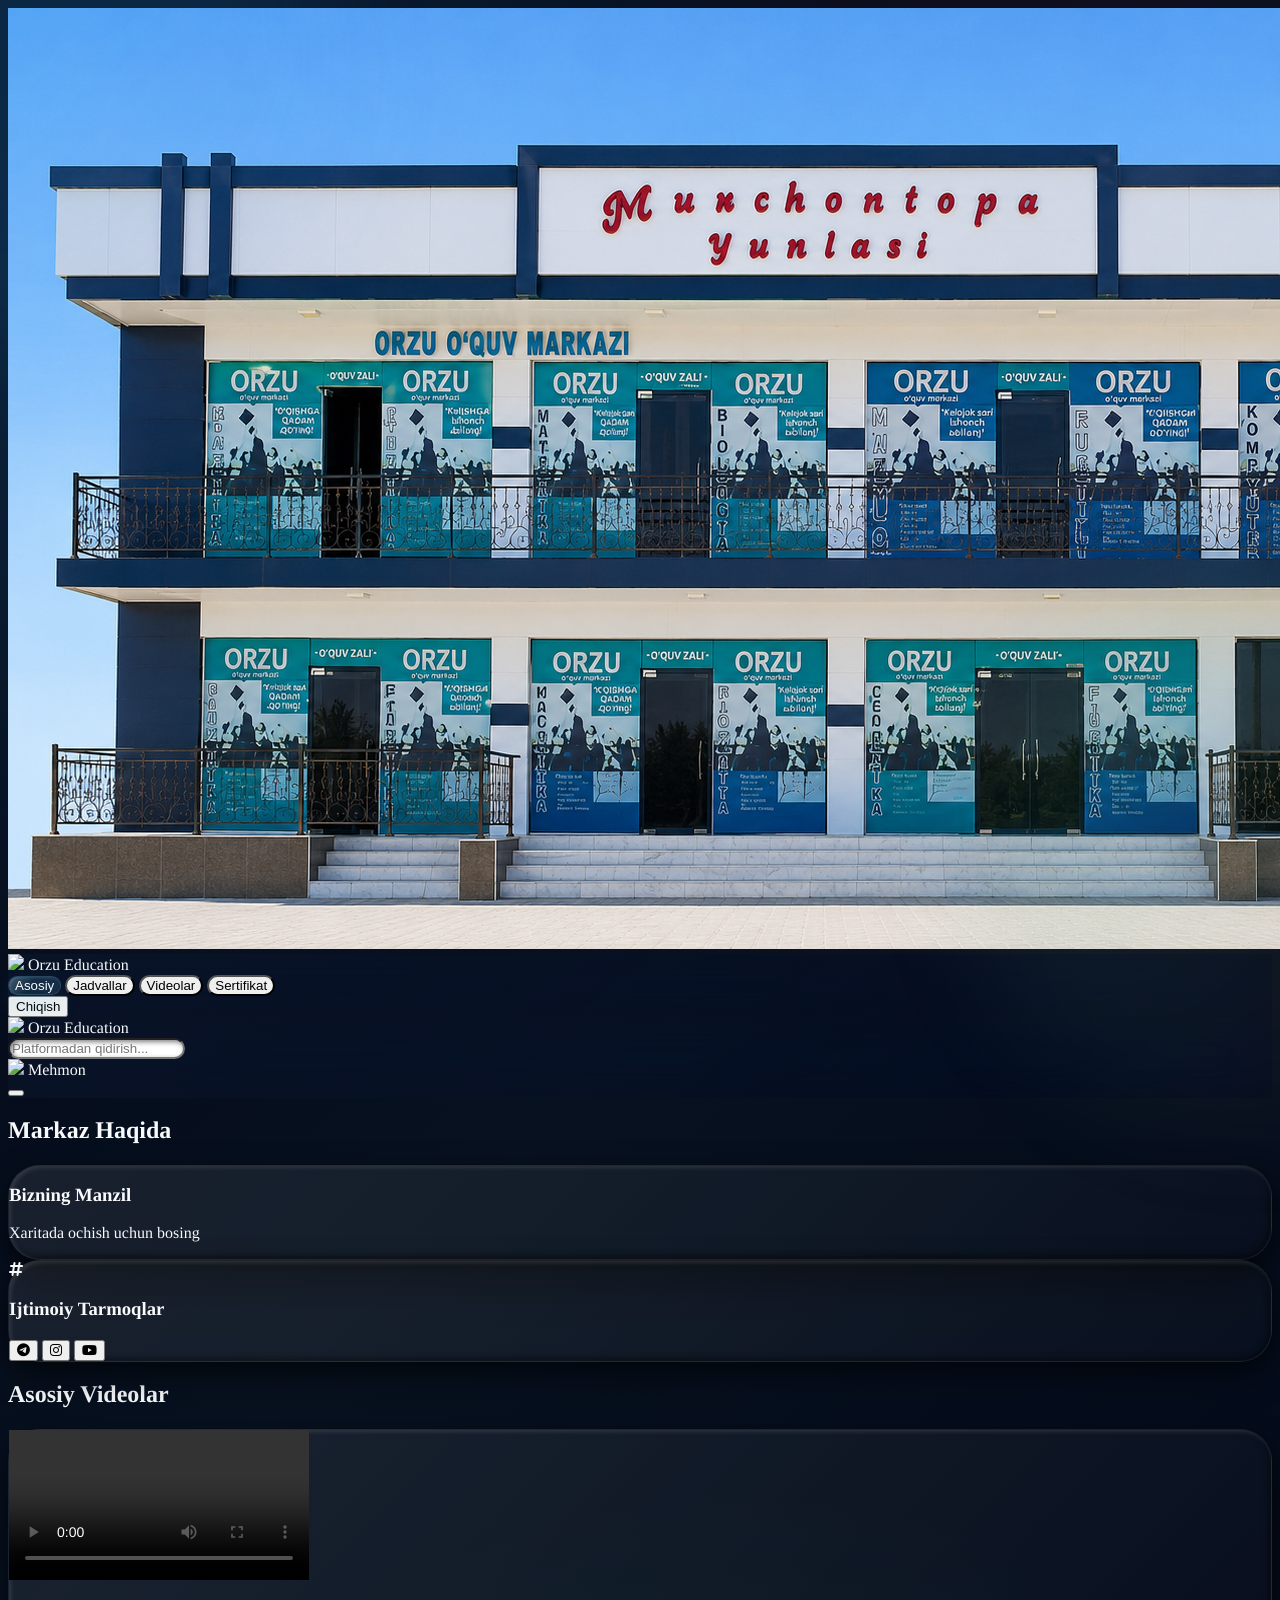
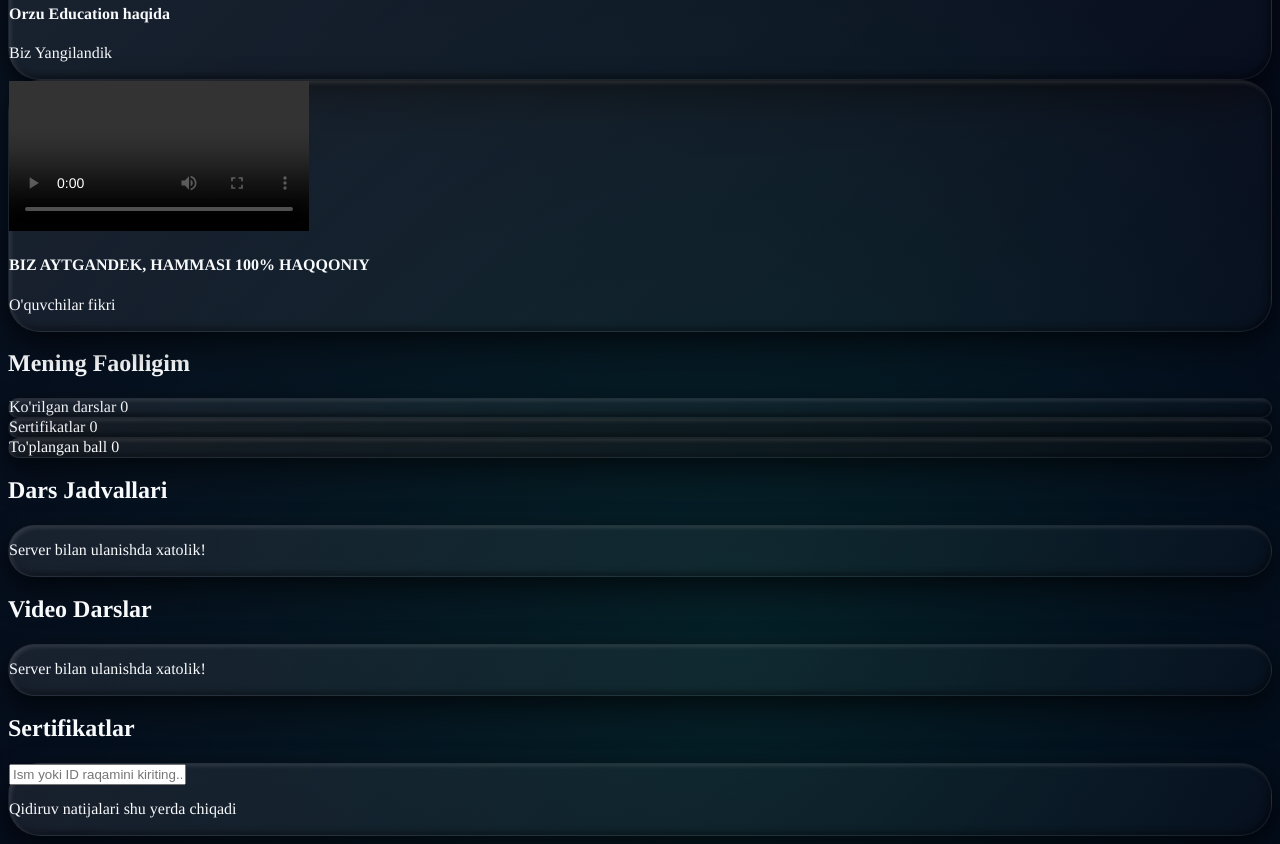
==== index.html @ 8275ee4f "Add files via upload" ====
<!DOCTYPE html>
<html lang="uz">
<head>
    <meta charset="UTF-8">
    <meta name="viewport" content="width=device-width, initial-scale=1.0, maximum-scale=1.0, user-scalable=no, viewport-fit=cover">
    <title>Orzu Education</title>
    
    <link rel="icon" href="./rasmlar/logo.png" type="image/png">
    <script src="https://cdn.tailwindcss.com"></script>
    <link rel="stylesheet" href="https://cdnjs.cloudflare.com/ajax/libs/animate.css/4.1.1/animate.min.css"/>
    
    <script src="https://unpkg.com/lucide@latest/dist/umd/lucide.min.js"></script>
    <link rel="stylesheet" href="https://cdnjs.cloudflare.com/ajax/libs/font-awesome/6.4.0/css/all.min.css">
    
    <script src="https://cdn.jsdelivr.net/npm/sweetalert2@11"></script>
    
    <link rel="stylesheet" href="style.css">

    <style>
        :root{
            --orzu-bg-1:#020617;
            --orzu-bg-2:#07111f;
            --orzu-glass:rgba(255,255,255,.075);
            --orzu-glass-strong:rgba(255,255,255,.12);
            --orzu-border:rgba(255,255,255,.16);
            --orzu-border-soft:rgba(255,255,255,.09);
            --orzu-cyan:rgba(56,189,248,.35);
            --orzu-emerald:rgba(16,185,129,.24);
            --orzu-rose:rgba(244,63,94,.22);
        }

        *{
            box-sizing:border-box;
            -webkit-tap-highlight-color:transparent;
        }

        html,body{
            min-height:100%;
            background:
                radial-gradient(circle at 14% 12%, rgba(56,189,248,.18), transparent 30%),
                radial-gradient(circle at 84% 18%, rgba(244,63,94,.13), transparent 28%),
                radial-gradient(circle at 58% 92%, rgba(16,185,129,.13), transparent 32%),
                linear-gradient(135deg,var(--orzu-bg-1),var(--orzu-bg-2) 45%,#020617);
            overscroll-behavior:none;
            text-rendering:geometricPrecision;
        }

        body::before,
        body::after{
            content:"";
            position:fixed;
            width:42vmax;
            height:42vmax;
            border-radius:999px;
            pointer-events:none;
            z-index:0;
            filter:blur(58px);
            opacity:.22;
            transform:translate3d(0,0,0);
            will-change:transform;
            animation:orzuLiquidFloat 18s ease-in-out infinite alternate;
        }

        body::before{
            left:-15vmax;
            top:-14vmax;
            background:linear-gradient(135deg,rgba(14,165,233,.72),rgba(99,102,241,.25));
        }

        body::after{
            right:-18vmax;
            bottom:-18vmax;
            background:linear-gradient(135deg,rgba(16,185,129,.55),rgba(244,63,94,.24));
            animation-duration:22s;
            animation-delay:-5s;
        }

        @keyframes orzuLiquidFloat{
            0%{transform:translate3d(0,0,0) scale(1) rotate(0deg);}
            50%{transform:translate3d(5vmax,2vmax,0) scale(1.08) rotate(18deg);}
            100%{transform:translate3d(2vmax,6vmax,0) scale(.96) rotate(-12deg);}
        }

        .glass-header-sidebar {
            position:relative;
            isolation:isolate;
            background: linear-gradient(145deg, rgba(15,23,42,0.6), rgba(2,6,23,0.4));
            backdrop-filter: blur(24px) saturate(155%);
            -webkit-backdrop-filter: blur(24px) saturate(155%);
        }

        /* 3D va Yumshoq qirralar uchun maxsus klass */
        .glass-card {
            position:relative;
            isolation:isolate;
            border-radius: 2rem; /* Juda yumshoq burchaklar */
            background: linear-gradient(135deg, rgba(255, 255, 255, 0.08) 0%, rgba(255, 255, 255, 0.02) 100%);
            border: 1px solid rgba(255, 255, 255, 0.06);
            backdrop-filter: blur(24px) saturate(160%);
            -webkit-backdrop-filter: blur(24px) saturate(160%);
            
            /* NEUMORPHISM: Ichki va tashqi yumshoq 3D soyalar */
            box-shadow: 
                inset 2px 2px 4px rgba(255, 255, 255, 0.12), /* Tepadagi ichki nur */
                inset -3px -3px 6px rgba(0, 0, 0, 0.4),      /* Pastki ichki chuqurlik */
                0 15px 35px rgba(0, 0, 0, 0.45),             /* Katta tashqi soya */
                0 5px 15px rgba(0, 0, 0, 0.3);               /* Kichik qattiq soya */
                
            transition: all 0.3s cubic-bezier(0.25, 0.8, 0.25, 1);
            transform: translateZ(0);
        }

        .glass-card:hover {
            /* Hoverda oldinga bo'rtib chiqish (3D rotatsiya bilan) */
            transform: translateY(-6px) perspective(1000px) rotateX(2deg) rotateY(-1deg) scale(1.01);
            border-color: rgba(255, 255, 255, 0.15);
            box-shadow: 
                inset 2px 2px 5px rgba(255, 255, 255, 0.2),
                inset -3px -3px 8px rgba(0, 0, 0, 0.5),
                0 25px 50px rgba(0, 0, 0, 0.55),
                0 10px 25px rgba(56, 189, 248, 0.15);
        }

        .menu-item {
            position:relative;
            overflow:hidden;
            outline:none;
            border-radius: 1.25rem; /* Yumshoq menyu tugmalari */
            transform:translateZ(0);
            transition: all 0.3s ease;
        }

        .menu-item::before {
            content:"";
            position:absolute;
            inset:0;
            border-radius:inherit;
            background:linear-gradient(120deg,rgba(255,255,255,.18),transparent 45%,rgba(56,189,248,.12));
            opacity:0;
            transition:opacity .25s ease;
            pointer-events:none;
        }

        .menu-item:hover::before,
        .menu-item.active::before {
            opacity:1;
        }

        .menu-item.active {
            color:#fff !important;
            background: linear-gradient(135deg, rgba(56, 189, 248, 0.2), rgba(255, 255, 255, 0.05)) !important;
            border: 1px solid rgba(125, 211, 252, 0.2);
            /* Menyudagi faol tugma uchun ham 3D bosilgan effekt */
            box-shadow: 
                inset 1px 1px 3px rgba(255, 255, 255, 0.15),
                inset -1px -1px 4px rgba(0, 0, 0, 0.2),
                0 10px 25px rgba(56, 189, 248, 0.15);
        }

        .minimal-scroll{
            scrollbar-width:thin;
            scrollbar-color:rgba(255,255,255,.22) transparent;
        }

        .minimal-scroll::-webkit-scrollbar{
            width:6px;
            height:6px;
        }

        .minimal-scroll::-webkit-scrollbar-thumb{
            background:rgba(255,255,255,.22);
            border-radius:999px;
        }

        .minimal-scroll::-webkit-scrollbar-track{
            background:transparent;
        }

        .tab-content{
            animation-duration:.45s;
            animation-fill-mode:both;
            backface-visibility:hidden;
            transform:translateZ(0);
        }

        video{
            background:#000;
        }

        input#global-search{
            border-radius: 2rem;
            box-shadow: 
                inset 2px 2px 5px rgba(0,0,0,0.5),
                inset -1px -1px 3px rgba(255,255,255,0.05);
        }

        input#global-search:focus{
            box-shadow:
                inset 2px 2px 6px rgba(0,0,0,0.6),
                inset -1px -1px 4px rgba(255,255,255,0.1),
                0 0 0 3px rgba(56,189,248,.15);
        }

        @supports not ((backdrop-filter:blur(1px)) or (-webkit-backdrop-filter:blur(1px))){
            .glass-header-sidebar,
            .glass-card{
                background:rgba(15,23,42,.92);
            }
        }

        @media (max-width:767px){
            .glass-card:hover{
                transform:translateY(-2px);
            }

            body::before,
            body::after{
                filter:blur(46px);
                opacity:.18;
            }
        }

        @media (prefers-reduced-motion:reduce){
            *,
            *::before,
            *::after{
                animation-duration:.01ms !important;
                animation-iteration-count:1 !important;
                scroll-behavior:auto !important;
                transition-duration:.01ms !important;
            }
        }
    </style>

    <script>
        (function(){
            'use strict';

            function safeSetStorage(key, value){
                try{
                    localStorage.setItem(key, value);
                }catch(error){
                    console.warn('[OrzuSafe] localStorage ishlamadi:', error);
                }
            }

            safeSetStorage('UBQ_PlayerId', 'guest_123');
            safeSetStorage('UBQ_PlayerName', 'Mehmon O\'quvchi');

            window.myId = window.myId || 'guest_123';
            window.playerName = window.playerName || 'Mehmon O\'quvchi';

            const fallbackApp = {
                openTab(tabId, trigger){
                    const target = document.getElementById(tabId);
                    if(!target) return false;

                    document.querySelectorAll('.tab-content').forEach(tab => {
                        tab.classList.add('hidden');
                        tab.classList.remove('animate__fadeIn');
                    });

                    target.classList.remove('hidden');
                    void target.offsetWidth;
                    target.classList.add('animate__fadeIn');

                    document.querySelectorAll('.menu-item').forEach(item => {
                        item.classList.remove('active','bg-white/10','text-white');
                        item.classList.add('text-zinc-400');
                    });

                    if(trigger){
                        trigger.classList.add('active','bg-white/10','text-white');
                        trigger.classList.remove('text-zinc-400');
                    }

                    createLucideIcons();
                    return true;
                },

                logout(){
                    const message = 'Mehmon rejimida ishlayapsiz.';
                    if(window.Swal && typeof Swal.fire === 'function'){
                        Swal.fire({
                            title:'Chiqish',
                            text:message,
                            icon:'info',
                            confirmButtonText:'Tushunarli',
                            background:'rgba(15,23,42,.96)',
                            color:'#fff',
                            confirmButtonColor:'#0ea5e9',
                            customClass: {
                                popup: 'border border-white/10 rounded-[2rem] backdrop-blur-xl'
                            }
                        });
                    }else{
                        alert(message);
                    }
                },

                openMap(){
                    const url = 'https://www.google.com/maps/search/?api=1&query=Orzu%20Education';
                    safeOpen(url);
                },

                openSocial(type){
                    const links = {
                        telegram:'https://t.me/',
                        instagram:'https://www.instagram.com/',
                        youtube:'https://www.youtube.com/'
                    };
                    safeOpen(links[type] || 'https://www.google.com/search?q=Orzu+Education');
                }
            };

            function safeOpen(url){
                try{
                    window.open(url, '_blank', 'noopener,noreferrer');
                }catch(error){
                    console.warn('[OrzuSafe] Havola ochilmadi:', error);
                    window.location.href = url;
                }
            }

            function wrapMethod(currentApp, methodName){
                const original = currentApp && typeof currentApp[methodName] === 'function'
                    ? currentApp[methodName].bind(currentApp)
                    : null;

                currentApp[methodName] = function(){
                    try{
                        if(original){
                            const result = original.apply(null, arguments);
                            if(result !== false && result !== undefined) return result;
                        }
                    }catch(error){
                        console.warn('[OrzuSafe] app.' + methodName + ' xato berdi, fallback ishladi:', error);
                    }
                    return fallbackApp[methodName].apply(fallbackApp, arguments);
                };
            }

            function patchApp(){
                const currentApp = (window.app && typeof window.app === 'object') ? window.app : {};
                ['openTab','logout','openMap','openSocial'].forEach(name => wrapMethod(currentApp, name));
                window.app = currentApp;
                return currentApp;
            }

            function createLucideIcons(){
                try{
                    if(window.lucide && typeof window.lucide.createIcons === 'function'){
                        window.lucide.createIcons();
                    }
                }catch(error){
                    console.warn('[OrzuSafe] Lucide iconlar chizilmadi:', error);
                }
            }

            function wireLiquidCards(){
                document.querySelectorAll('.glass-card').forEach(card => {
                    if(card.dataset.liquidReady === '1') return;
                    card.dataset.liquidReady = '1';
                    card.addEventListener('pointermove', event => {
                        const rect = card.getBoundingClientRect();
                        const x = ((event.clientX - rect.left) / Math.max(rect.width, 1)) * 100;
                        const y = ((event.clientY - rect.top) / Math.max(rect.height, 1)) * 100;
                        card.style.setProperty('--mx', x.toFixed(2) + '%');
                        card.style.setProperty('--my', y.toFixed(2) + '%');
                    }, {passive:true});
                });
            }

            function wireSearch(){
                const input = document.getElementById('global-search');
                if(!input || input.dataset.searchReady === '1') return;
                input.dataset.searchReady = '1';

                input.addEventListener('input', () => {
                    const value = input.value.trim().toLowerCase();
                    document.querySelectorAll('.glass-card').forEach(card => {
                        if(!value){
                            card.style.opacity = '';
                            card.style.transform = '';
                            return;
                        }
                        const found = card.textContent.toLowerCase().includes(value);
                        card.style.opacity = found ? '1' : '.35';
                    });
                }, {passive:true});
            }

            function boot(){
                patchApp();
                createLucideIcons();
                wireLiquidCards();
                wireSearch();
            }

            window.OrzuSafe = {
                patchApp,
                createLucideIcons,
                wireLiquidCards,
                wireSearch,
                boot
            };

            patchApp();

            if(document.readyState === 'loading'){
                document.addEventListener('DOMContentLoaded', boot, {once:true});
            }else{
                boot();
            }

            window.addEventListener('load', boot, {once:false});
        })();
    </script>

</head>

<body class="text-slate-50 w-full h-screen overflow-hidden flex relative">

    <div class="fixed inset-0 z-[-1] bg-slate-950">
        <img src="./rasmlar/fon.png" class="w-full h-full object-cover opacity-30 object-center">
    </div>
    
    <div class="w-full h-screen flex flex-col md:flex-row z-10 overflow-hidden">

        <div class="w-full md:w-64 h-auto md:h-screen self-stretch shrink-0 flex flex-row md:flex-col justify-around md:justify-between glass-header-sidebar border-t md:border-t-0 md:border-r border-white/10 order-last md:order-first z-50 pt-2 pb-[calc(env(safe-area-inset-bottom)+12px)] md:pb-0 md:pt-0 shadow-[0_-10px_30px_rgba(0,0,0,0.5)] md:shadow-none">
            
            <div class="hidden md:flex h-20 items-center justify-center gap-3 border-b border-white/10 px-4 shrink-0">
                <img src="./rasmlar/logo.png" class="h-10 w-10 rounded-full object-cover bg-white shadow-[0_0_15px_rgba(56,189,248,0.2)]">
                <span class="font-black tracking-widest uppercase text-sm drop-shadow-md">Orzu Education</span>
            </div>
            
            <div class="flex-1 flex flex-row md:flex-col w-full px-2 md:px-4 py-1 md:py-6 gap-1 md:gap-2 overflow-x-auto md:overflow-y-auto minimal-scroll items-center md:items-stretch justify-around md:justify-start">
                
                <button onclick="app.openTab('tab-dashboard', this)" class="menu-item active bg-white/10 flex flex-col md:flex-row items-center justify-center md:justify-start p-2 md:p-3.5 rounded-xl font-bold uppercase tracking-widest transition-all w-auto md:w-full text-white">
                    <i data-lucide="layout-dashboard" class="w-5 h-5 md:w-4 md:h-4 mb-1 md:mb-0 md:mr-3 opacity-80"></i> 
                    <span class="text-[9px] md:text-xs">Asosiy</span>
                </button>
                
                <button onclick="app.openTab('tab-schedules', this)" class="menu-item flex flex-col md:flex-row items-center justify-center md:justify-start p-2 md:p-3.5 rounded-xl font-bold uppercase tracking-widest hover:bg-white/5 transition-all w-auto md:w-full text-zinc-400 hover:text-white">
                    <i data-lucide="calendar-days" class="w-5 h-5 md:w-4 md:h-4 mb-1 md:mb-0 md:mr-3 opacity-80"></i> 
                    <span class="text-[9px] md:text-xs">Jadvallar</span>
                </button>
                
                <button onclick="app.openTab('tab-videolessons', this)" class="menu-item flex flex-col md:flex-row items-center justify-center md:justify-start p-2 md:p-3.5 rounded-xl font-bold uppercase tracking-widest hover:bg-white/5 transition-all w-auto md:w-full text-zinc-400 hover:text-white">
                    <i data-lucide="play-circle" class="w-5 h-5 md:w-4 md:h-4 mb-1 md:mb-0 md:mr-3 opacity-80"></i> 
                    <span class="text-[9px] md:text-xs">Videolar</span>
                </button>
                
                <button onclick="app.openTab('tab-certificates', this)" class="menu-item flex flex-col md:flex-row items-center justify-center md:justify-start p-2 md:p-3.5 rounded-xl font-bold uppercase tracking-widest hover:bg-white/5 transition-all w-auto md:w-full text-zinc-400 hover:text-white">
                    <i data-lucide="award" class="w-5 h-5 md:w-4 md:h-4 mb-1 md:mb-0 md:mr-3 opacity-80"></i> 
                    <span class="text-[9px] md:text-xs">Sertifikat</span>
                </button>

            </div>

            <div class="px-4 pb-6 pt-4 hidden md:block shrink-0 border-t border-white/10">
                <button onclick="app.logout()" class="flex items-center gap-3 w-full p-3.5 rounded-xl font-black text-xs uppercase tracking-widest text-red-400 hover:bg-red-500/10 transition-colors border border-red-500/20">
                    <i data-lucide="log-out" class="w-4 h-4"></i> <span>Chiqish</span>
                </button>
            </div>
        </div>
        
        <div class="flex-1 flex flex-col min-h-0 overflow-hidden relative order-first md:order-last">
            
            <div class="h-14 md:h-20 shrink-0 flex items-center px-4 md:px-6 z-10 glass-header-sidebar border-b border-white/10 w-full justify-between">
                
                <div class="md:hidden flex items-center gap-2">
                    <img src="./rasmlar/logo.png" class="h-8 w-8 rounded-full bg-white object-cover">
                    <span class="font-black tracking-widest uppercase text-[10px]">Orzu Education</span>
                </div>

                <div class="flex-1 px-6 hidden md:flex items-center max-w-md ml-auto mr-4">
                    <div class="relative w-full">
                        <i data-lucide="search" class="absolute left-4 top-1/2 -translate-y-1/2 w-4 h-4 opacity-50"></i>
                        <input type="text" id="global-search" placeholder="Platformadan qidirish..." class="bg-black/40 border border-white/10 w-full py-2.5 pl-12 pr-4 text-sm outline-none transition-all text-white">
                    </div>
                </div>

                <div class="flex items-center gap-3">
                    <div class="flex items-center gap-2 px-3 py-1.5 md:px-4 md:py-2 rounded-full border border-white/10 bg-black/20">
                        <img src="./rasmlar/logo.png" class="h-6 w-6 md:h-7 md:w-7 rounded-full object-cover bg-white">
                        <span class="text-[10px] md:text-xs font-bold uppercase tracking-widest text-white">Mehmon</span>
                    </div>
                    <button onclick="app.logout()" class="md:hidden w-8 h-8 rounded-full bg-red-500/20 text-red-400 flex items-center justify-center border border-red-500/30">
                        <i data-lucide="log-out" class="w-3.5 h-3.5"></i>
                    </button>
                </div>
            </div>
            
            <div class="flex-1 overflow-y-auto minimal-scroll p-4 md:p-8 lg:px-12">
                
                <div id="tab-dashboard" class="tab-content animate__animated animate__fadeIn pb-10">
                    
                    <h2 class="text-lg md:text-xl font-black uppercase tracking-widest mb-4 md:mb-6 pb-3 border-b border-white/10 flex items-center gap-2 text-sky-400">
                        <i data-lucide="building-2" class="w-5 h-5 md:w-6 md:h-6"></i> Markaz Haqida
                    </h2>
                    
                    <div class="grid grid-cols-1 md:grid-cols-2 gap-4 md:gap-6 mb-8 md:mb-10">
                        <div onclick="app.openMap()" class="glass-card p-5 md:p-6 flex items-center gap-4 cursor-pointer group">
                            <div class="w-12 h-12 md:w-14 md:h-14 rounded-full bg-emerald-500/20 text-emerald-400 flex items-center justify-center shrink-0 border border-emerald-500/30 group-hover:scale-110 transition-transform group-hover:bg-emerald-500 group-hover:text-white shadow-[0_0_15px_rgba(16,185,129,0.2)]">
                                <i data-lucide="map-pin" class="w-5 h-5 md:w-6 md:h-6"></i>
                            </div>
                            <div>
                                <h3 class="font-black text-white uppercase tracking-widest text-xs md:text-sm mb-1 group-hover:text-emerald-300 transition-colors">Bizning Manzil</h3>
                                <p class="text-[9px] md:text-[10px] text-zinc-400 font-bold uppercase tracking-widest leading-relaxed">Xaritada ochish uchun bosing</p>
                            </div>
                        </div>

                        <div class="glass-card p-5 md:p-6 flex items-center gap-4">
                            <div class="w-12 h-12 md:w-14 md:h-14 rounded-full bg-sky-500/20 text-sky-400 flex items-center justify-center shrink-0 border border-sky-500/30 shadow-[0_0_15px_rgba(56,189,248,0.2)]">
                                <i class="fa-solid fa-hashtag text-xl md:text-2xl"></i>
                            </div>
                            <div class="flex-1">
                                <h3 class="font-black text-white uppercase tracking-widest text-xs md:text-sm mb-2.5">Ijtimoiy Tarmoqlar</h3>
                                <div class="flex gap-2.5">
                                    <button onclick="app.openSocial('telegram')" class="w-9 h-9 md:w-10 md:h-10 rounded-full bg-black/40 text-sky-400 hover:bg-sky-500 hover:text-white flex items-center justify-center transition-all border border-sky-500/30 text-lg">
                                        <i class="fa-brands fa-telegram-plane"></i>
                                    </button>
                                    <button onclick="app.openSocial('instagram')" class="w-9 h-9 md:w-10 md:h-10 rounded-full bg-black/40 text-pink-400 hover:bg-gradient-to-tr hover:from-yellow-400 hover:via-pink-500 hover:to-purple-500 hover:border-transparent hover:text-white flex items-center justify-center transition-all border border-pink-500/30 text-lg">
                                        <i class="fa-brands fa-instagram"></i>
                                    </button>
                                    <button onclick="app.openSocial('youtube')" class="w-9 h-9 md:w-10 md:h-10 rounded-full bg-black/40 text-red-500 hover:bg-red-500 hover:text-white flex items-center justify-center transition-all border border-red-500/30 text-lg">
                                        <i class="fa-brands fa-youtube"></i>
                                    </button>
                                </div>
                            </div>
                        </div>
                    </div>

                    <h2 class="text-lg md:text-xl font-black uppercase tracking-widest mb-4 md:mb-6 pb-3 border-b border-white/10 flex items-center gap-2 text-rose-400">
                        <i data-lucide="film" class="w-5 h-5 md:w-6 md:h-6"></i> Asosiy Videolar
                    </h2>
                    
                    <div class="grid grid-cols-1 md:grid-cols-2 gap-4 md:gap-6 mb-8 md:mb-12">
                        <div class="glass-card p-3 md:p-4 flex flex-col gap-3 group">
                            <div class="relative w-full aspect-video rounded-[1.5rem] overflow-hidden bg-black/80 border border-white/10 shadow-inner">
                                <video src="./1.mp4" controls playsinline class="w-full h-full object-cover"></video>
                            </div>
                            <div class="px-2 pb-1">
                                <h4 class="font-black text-white text-xs md:text-sm uppercase tracking-widest line-clamp-1">Orzu Education haqida</h4>
                                <p class="text-[8px] md:text-[9px] text-zinc-500 font-bold uppercase tracking-widest mt-1 border border-zinc-700/50 inline-block px-2 py-0.5 rounded-full">Biz Yangilandik</p>
                            </div>
                        </div>

                        <div class="glass-card p-3 md:p-4 flex flex-col gap-3 group">
                            <div class="relative w-full aspect-video rounded-[1.5rem] overflow-hidden bg-black/80 border border-white/10 shadow-inner">
                                <video src="./2.mp4" controls playsinline class="w-full h-full object-cover"></video>
                            </div>
                            <div class="px-2 pb-1">
                                <h4 class="font-black text-white text-xs md:text-sm uppercase tracking-widest line-clamp-1">BIZ AYTGANDEK, HAMMASI 100% HAQQONIY</h4>
                                <p class="text-[8px] md:text-[9px] text-zinc-500 font-bold uppercase tracking-widest mt-1 border border-zinc-700/50 inline-block px-2 py-0.5 rounded-full">O'quvchilar fikri</p>
                            </div>
                        </div>
                    </div>

                    <h2 class="text-lg md:text-xl font-black uppercase tracking-widest mb-4 md:mb-6 pb-3 border-b border-white/10 flex items-center gap-2 text-emerald-400">
                        <i data-lucide="bar-chart-2" class="w-5 h-5 md:w-6 md:h-6"></i> Mening Faolligim
                    </h2>
                    
                    <div class="grid grid-cols-2 md:grid-cols-3 gap-3 md:gap-6">
                        <div class="glass-card p-4 md:p-6 flex flex-col gap-2 relative overflow-hidden">
                            <i data-lucide="play-circle" class="absolute -right-2 -bottom-2 w-16 h-16 opacity-5"></i>
                            <span class="text-[8px] md:text-[10px] font-bold uppercase tracking-widest opacity-70">Ko'rilgan darslar</span>
                            <span class="text-2xl md:text-4xl font-black text-white">0</span>
                        </div>
                        <div class="glass-card p-4 md:p-6 flex flex-col gap-2 relative overflow-hidden">
                            <i data-lucide="award" class="absolute -right-2 -bottom-2 w-16 h-16 opacity-5"></i>
                            <span class="text-[8px] md:text-[10px] font-bold uppercase tracking-widest opacity-70">Sertifikatlar</span>
                            <span class="text-2xl md:text-4xl font-black text-white">0</span>
                        </div>
                        <div class="glass-card p-4 md:p-6 flex flex-col gap-2 relative overflow-hidden col-span-2 md:col-span-1">
                            <i data-lucide="gamepad-2" class="absolute -right-2 -bottom-2 w-16 h-16 opacity-5"></i>
                            <span class="text-[8px] md:text-[10px] font-bold uppercase tracking-widest opacity-70">To'plangan ball</span>
                            <span class="text-2xl md:text-4xl font-black text-white">0</span>
                        </div>
                    </div>

                </div>
                
                <div id="tab-schedules" class="tab-content hidden animate__animated animate__fadeIn h-full">
                    <h2 class="text-lg md:text-xl font-black mb-4 md:mb-6 uppercase tracking-widest border-b border-white/10 pb-3 flex items-center gap-2 text-white">
                        <i data-lucide="calendar-days" class="w-5 h-5 md:w-6 md:h-6 text-zinc-400"></i> Dars Jadvallari
                    </h2>
                    
                    <div class="glass-card p-4 md:p-8 flex flex-col h-[65vh] justify-center items-center">
                        <i data-lucide="calendar-clock" class="w-12 h-12 md:w-16 md:h-16 mb-4 opacity-30"></i>
                        <p class="text-xs md:text-sm font-bold uppercase tracking-widest opacity-50 text-center">Jadvallar yuklanmoqda...</p>
                    </div>
                </div>
                
                <div id="tab-videolessons" class="tab-content hidden animate__animated animate__fadeIn h-full">
                    <h2 class="text-lg md:text-xl font-black mb-4 md:mb-6 uppercase tracking-widest border-b border-white/10 pb-3 flex items-center gap-2 text-white">
                        <i data-lucide="play-circle" class="w-5 h-5 md:w-6 md:h-6 text-zinc-400"></i> Video Darslar
                    </h2>
                    <div class="glass-card p-4 md:p-8 flex flex-col h-[65vh] justify-center items-center">
                        <i data-lucide="monitor-play" class="w-12 h-12 md:w-16 md:h-16 mb-4 opacity-30"></i>
                        <p class="text-xs md:text-sm font-bold uppercase tracking-widest opacity-50 text-center">Videolar yuklanmoqda...</p>
                    </div>
                </div>
                
                <div id="tab-certificates" class="tab-content hidden animate__animated animate__fadeIn h-full">
                    <h2 class="text-lg md:text-xl font-black mb-4 md:mb-6 uppercase tracking-widest border-b border-white/10 pb-3 flex items-center gap-2 text-white">
                        <i data-lucide="award" class="w-5 h-5 md:w-6 md:h-6 text-zinc-400"></i> Sertifikatlar
                    </h2>
                    <div class="glass-card p-4 md:p-8 flex flex-col h-[65vh] justify-center items-center">
                        <i data-lucide="file-badge" class="w-12 h-12 md:w-16 md:h-16 mb-4 opacity-30"></i>
                        <p class="text-xs md:text-sm font-bold uppercase tracking-widest opacity-50 text-center">Sertifikat moduli yuklanmoqda...</p>
                    </div>
                </div>
                
            </div>
        </div>
    </div>
    
    <script src="js/core/db-config.js"></script>
    <script src="js/core/app.js"></script>
    <script src="js/features/schedules.js"></script>
    <script src="js/features/videos.js"></script>
    <script src="js/features/certificates.js"></script>

    <script>
        (function(){
            function safeBoot(){
                try{
                    if(window.OrzuSafe){
                        window.OrzuSafe.patchApp();
                        window.OrzuSafe.createLucideIcons();
                        window.OrzuSafe.wireLiquidCards();
                        window.OrzuSafe.wireSearch();
                    }
                }catch(error){
                    console.warn('[OrzuSafe] Yakuniy ishga tushirishda xato:', error);
                }
            }

            safeBoot();
            window.addEventListener('load', safeBoot);
        })();
    </script>

</body>
</html>
---- style.css ----
/* 1. Asosiy karkas uchun (Menyu va Tepa qism). Burchaklari dumaloq bo'lmaydi, ekranga to'liq yopishadi */
.glass-header-sidebar {
    background: rgba(15, 23, 42, 0.7);
    backdrop-filter: blur(24px);
    -webkit-backdrop-filter: blur(24px);
}

/* 2. Ichki kartochkalar uchun (Video darslar, stat blocklar). Bular dumaloq qirrali va bir biriga xalaqit bermaydi */
.glass-card { 
    background: rgba(30, 41, 59, 0.4); 
    backdrop-filter: blur(16px); 
    -webkit-backdrop-filter: blur(16px); 
    border: 1px solid rgba(255, 255, 255, 0.1);
    box-shadow: 0 10px 30px rgba(0, 0, 0, 0.2); 
    border-radius: 1.5rem;
    transition: all 0.3s ease; 
}

/* Barcha matnlar bir xil, tinchlantiruvchi oq rangda bo'lishi qat'iy belgilandi */
body {
    color: #f8fafc;
}
/* ================= LOKAL VIDEOLAR UCHUN SOZLAMALAR ================= */
/* Videodagi tugmalar bosilganda chiqadigan oq ramkani (outline) yo'qotish */
video {
    outline: none !important;
}

video:focus, 
video:active {
    outline: none !important;
    box-shadow: none !important;
}

/* Chrome va Safari brauzerlarining ichki pleyer qismlari uchun */
video::-webkit-media-controls-panel,
video::-webkit-media-controls-play-button,
video::-webkit-media-controls-timeline,
video::-webkit-media-controls-current-time-display,
video::-webkit-media-controls-time-remaining-display,
video::-webkit-media-controls-time-remaining-display,
video::-webkit-media-controls-mute-button,
video::-webkit-media-controls-toggle-closed-captions-button,
video::-webkit-media-controls-volume-slider,
video::-webkit-media-controls-fullscreen-button {
    outline: none !important;
    box-shadow: none !important;
}
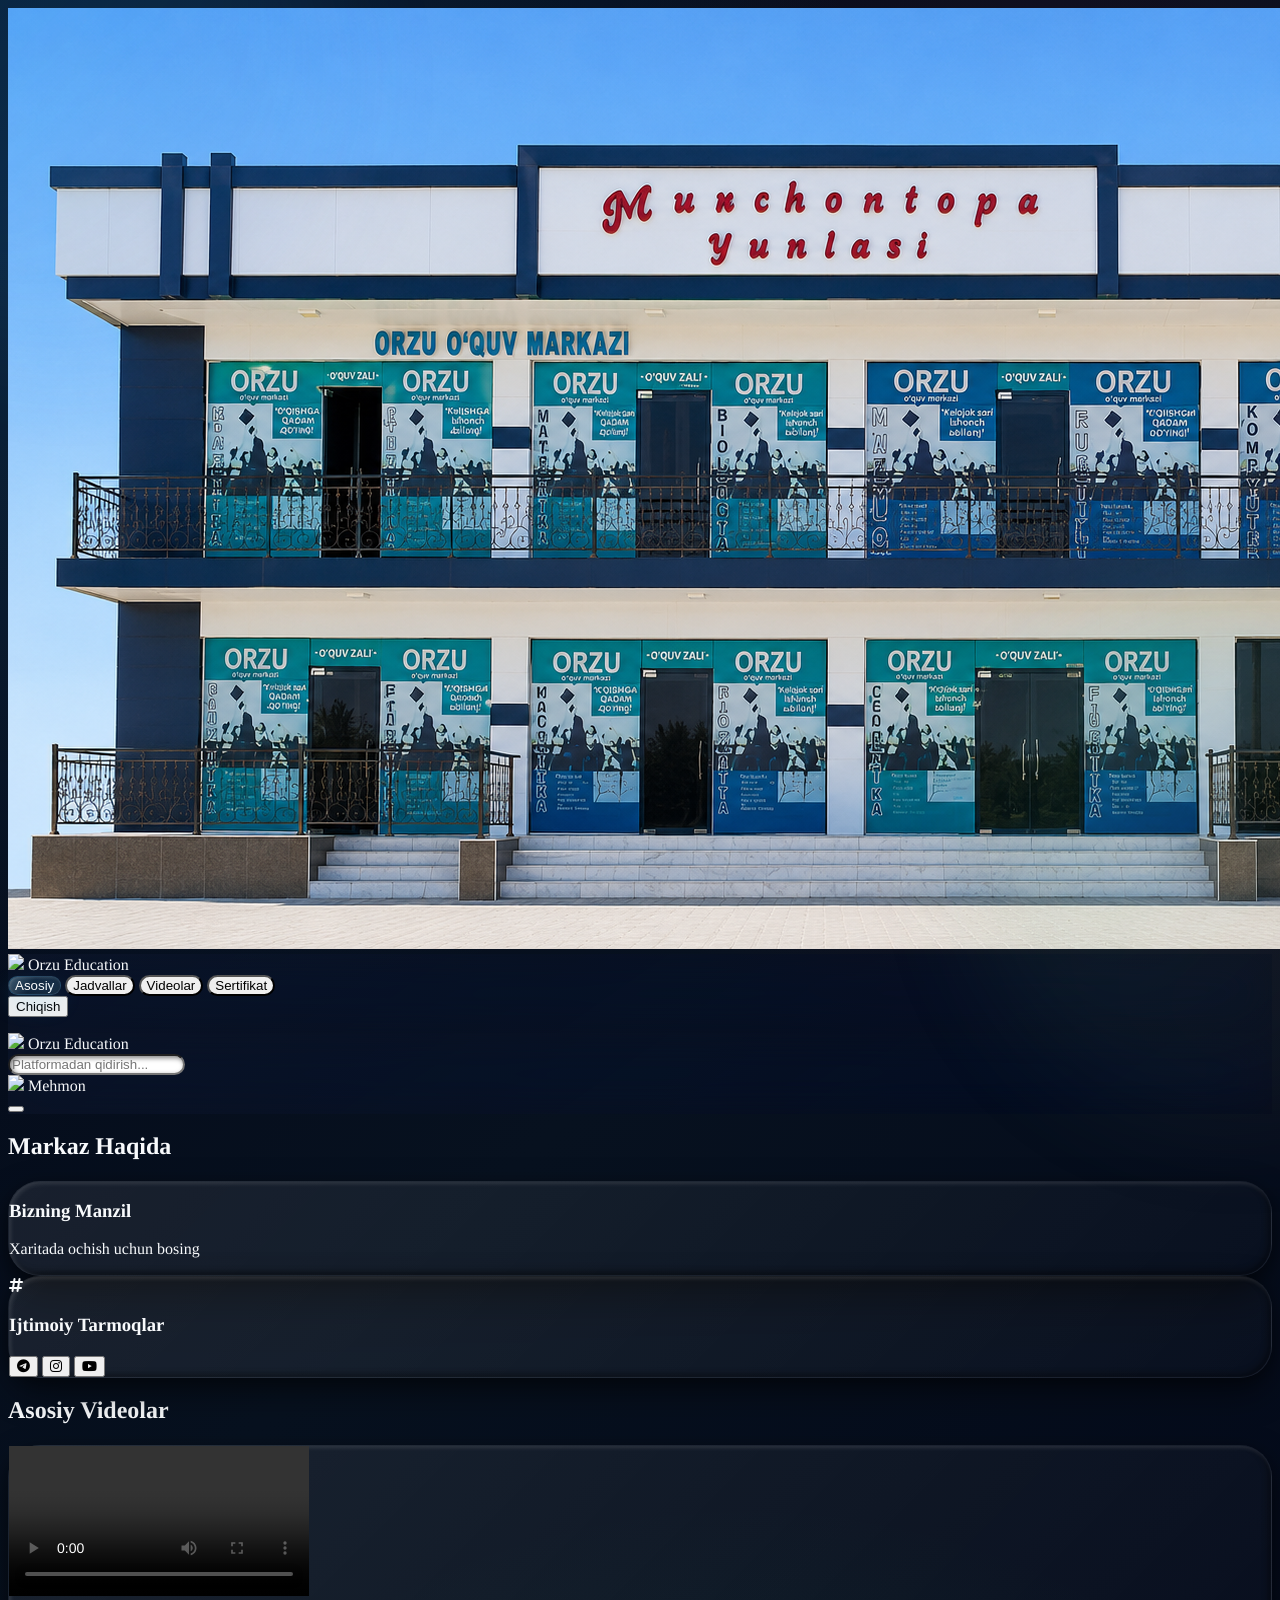
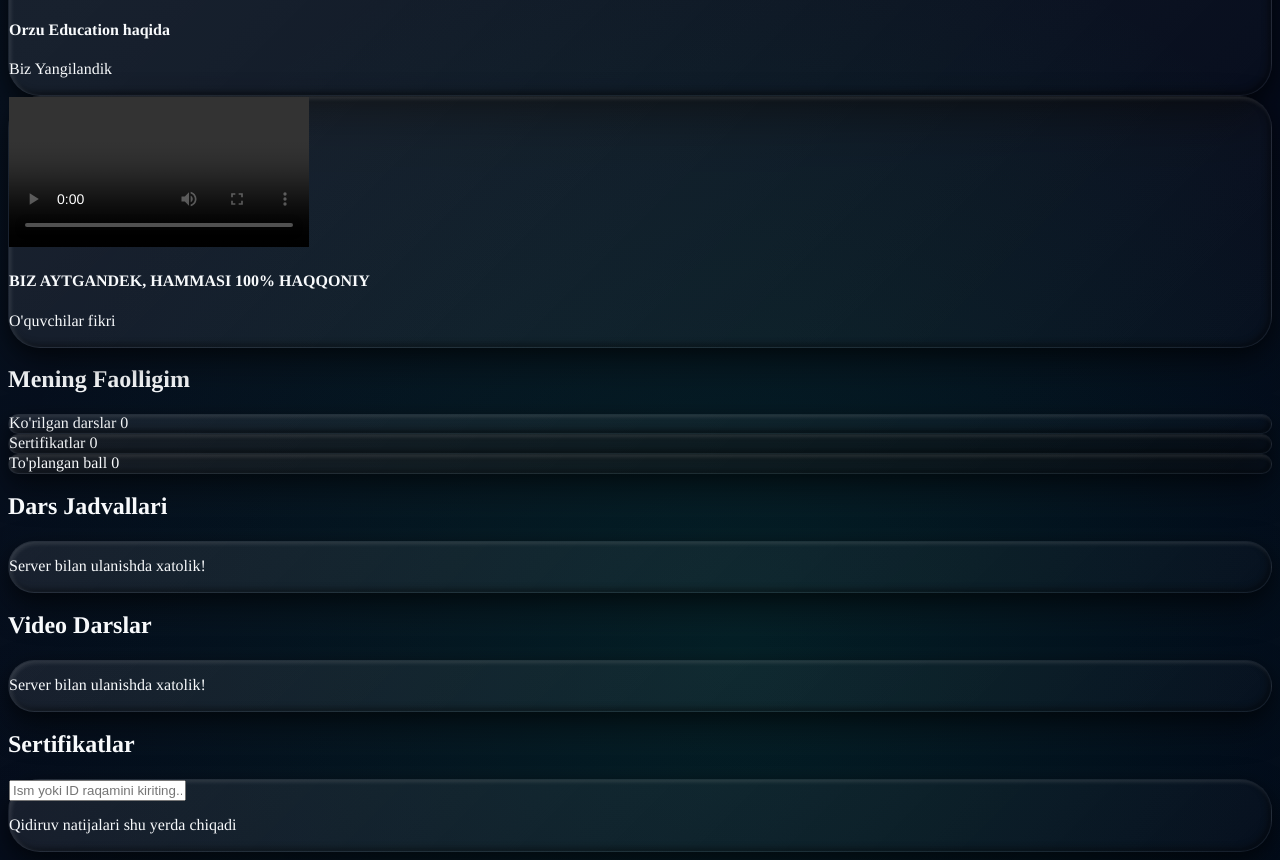
==== commit 3cc7f9c2: "index.html" ====
--- a/index.html
+++ b/index.html
@@ -89,29 +89,24 @@
             -webkit-backdrop-filter: blur(24px) saturate(155%);
         }
 
-        /* 3D va Yumshoq qirralar uchun maxsus klass */
         .glass-card {
             position:relative;
             isolation:isolate;
-            border-radius: 2rem; /* Juda yumshoq burchaklar */
+            border-radius: 2rem;
             background: linear-gradient(135deg, rgba(255, 255, 255, 0.08) 0%, rgba(255, 255, 255, 0.02) 100%);
             border: 1px solid rgba(255, 255, 255, 0.06);
             backdrop-filter: blur(24px) saturate(160%);
             -webkit-backdrop-filter: blur(24px) saturate(160%);
-            
-            /* NEUMORPHISM: Ichki va tashqi yumshoq 3D soyalar */
             box-shadow: 
-                inset 2px 2px 4px rgba(255, 255, 255, 0.12), /* Tepadagi ichki nur */
-                inset -3px -3px 6px rgba(0, 0, 0, 0.4),      /* Pastki ichki chuqurlik */
-                0 15px 35px rgba(0, 0, 0, 0.45),             /* Katta tashqi soya */
-                0 5px 15px rgba(0, 0, 0, 0.3);               /* Kichik qattiq soya */
-                
+                inset 2px 2px 4px rgba(255, 255, 255, 0.12),
+                inset -3px -3px 6px rgba(0, 0, 0, 0.4),
+                0 15px 35px rgba(0, 0, 0, 0.45),
+                0 5px 15px rgba(0, 0, 0, 0.3);
             transition: all 0.3s cubic-bezier(0.25, 0.8, 0.25, 1);
             transform: translateZ(0);
         }
 
         .glass-card:hover {
-            /* Hoverda oldinga bo'rtib chiqish (3D rotatsiya bilan) */
             transform: translateY(-6px) perspective(1000px) rotateX(2deg) rotateY(-1deg) scale(1.01);
             border-color: rgba(255, 255, 255, 0.15);
             box-shadow: 
@@ -125,7 +120,7 @@
             position:relative;
             overflow:hidden;
             outline:none;
-            border-radius: 1.25rem; /* Yumshoq menyu tugmalari */
+            border-radius: 1.25rem;
             transform:translateZ(0);
             transition: all 0.3s ease;
         }
@@ -150,7 +145,6 @@
             color:#fff !important;
             background: linear-gradient(135deg, rgba(56, 189, 248, 0.2), rgba(255, 255, 255, 0.05)) !important;
             border: 1px solid rgba(125, 211, 252, 0.2);
-            /* Menyudagi faol tugma uchun ham 3D bosilgan effekt */
             box-shadow: 
                 inset 1px 1px 3px rgba(255, 255, 255, 0.15),
                 inset -1px -1px 4px rgba(0, 0, 0, 0.2),
@@ -427,33 +421,33 @@
     
     <div class="w-full h-screen flex flex-col md:flex-row z-10 overflow-hidden">
 
-        <div class="w-full md:w-64 h-auto md:h-screen self-stretch shrink-0 flex flex-row md:flex-col justify-around md:justify-between glass-header-sidebar border-t md:border-t-0 md:border-r border-white/10 order-last md:order-first z-50 pt-2 pb-[calc(env(safe-area-inset-bottom)+12px)] md:pb-0 md:pt-0 shadow-[0_-10px_30px_rgba(0,0,0,0.5)] md:shadow-none">
+        <div class="w-full md:w-64 h-auto md:h-screen self-stretch shrink-0 flex flex-col justify-between glass-header-sidebar border-t md:border-t-0 md:border-r border-white/10 order-last md:order-first z-50 shadow-[0_-10px_30px_rgba(0,0,0,0.5)] md:shadow-none" style="padding-bottom: calc(env(safe-area-inset-bottom) + 16px);">
             
             <div class="hidden md:flex h-20 items-center justify-center gap-3 border-b border-white/10 px-4 shrink-0">
                 <img src="./rasmlar/logo.png" class="h-10 w-10 rounded-full object-cover bg-white shadow-[0_0_15px_rgba(56,189,248,0.2)]">
                 <span class="font-black tracking-widest uppercase text-sm drop-shadow-md">Orzu Education</span>
             </div>
             
-            <div class="flex-1 flex flex-row md:flex-col w-full px-2 md:px-4 py-1 md:py-6 gap-1 md:gap-2 overflow-x-auto md:overflow-y-auto minimal-scroll items-center md:items-stretch justify-around md:justify-start">
-                
-                <button onclick="app.openTab('tab-dashboard', this)" class="menu-item active bg-white/10 flex flex-col md:flex-row items-center justify-center md:justify-start p-2 md:p-3.5 rounded-xl font-bold uppercase tracking-widest transition-all w-auto md:w-full text-white">
+            <div class="flex-1 grid grid-cols-4 md:flex md:flex-col w-full px-2 md:px-4 py-2 md:py-6 gap-1.5 md:gap-2 items-center md:items-stretch">
+                
+                <button onclick="app.openTab('tab-dashboard', this)" class="menu-item active bg-white/10 flex flex-col md:flex-row items-center justify-center md:justify-start py-2.5 px-1 md:p-3.5 rounded-xl font-bold uppercase tracking-widest transition-all w-full text-white">
                     <i data-lucide="layout-dashboard" class="w-5 h-5 md:w-4 md:h-4 mb-1 md:mb-0 md:mr-3 opacity-80"></i> 
-                    <span class="text-[9px] md:text-xs">Asosiy</span>
+                    <span class="text-[8px] md:text-xs text-center leading-tight">Asosiy</span>
                 </button>
                 
-                <button onclick="app.openTab('tab-schedules', this)" class="menu-item flex flex-col md:flex-row items-center justify-center md:justify-start p-2 md:p-3.5 rounded-xl font-bold uppercase tracking-widest hover:bg-white/5 transition-all w-auto md:w-full text-zinc-400 hover:text-white">
+                <button onclick="app.openTab('tab-schedules', this)" class="menu-item flex flex-col md:flex-row items-center justify-center md:justify-start py-2.5 px-1 md:p-3.5 rounded-xl font-bold uppercase tracking-widest hover:bg-white/5 transition-all w-full text-zinc-400 hover:text-white">
                     <i data-lucide="calendar-days" class="w-5 h-5 md:w-4 md:h-4 mb-1 md:mb-0 md:mr-3 opacity-80"></i> 
-                    <span class="text-[9px] md:text-xs">Jadvallar</span>
+                    <span class="text-[8px] md:text-xs text-center leading-tight">Jadvallar</span>
                 </button>
                 
-                <button onclick="app.openTab('tab-videolessons', this)" class="menu-item flex flex-col md:flex-row items-center justify-center md:justify-start p-2 md:p-3.5 rounded-xl font-bold uppercase tracking-widest hover:bg-white/5 transition-all w-auto md:w-full text-zinc-400 hover:text-white">
+                <button onclick="app.openTab('tab-videolessons', this)" class="menu-item flex flex-col md:flex-row items-center justify-center md:justify-start py-2.5 px-1 md:p-3.5 rounded-xl font-bold uppercase tracking-widest hover:bg-white/5 transition-all w-full text-zinc-400 hover:text-white">
                     <i data-lucide="play-circle" class="w-5 h-5 md:w-4 md:h-4 mb-1 md:mb-0 md:mr-3 opacity-80"></i> 
-                    <span class="text-[9px] md:text-xs">Videolar</span>
+                    <span class="text-[8px] md:text-xs text-center leading-tight">Videolar</span>
                 </button>
                 
-                <button onclick="app.openTab('tab-certificates', this)" class="menu-item flex flex-col md:flex-row items-center justify-center md:justify-start p-2 md:p-3.5 rounded-xl font-bold uppercase tracking-widest hover:bg-white/5 transition-all w-auto md:w-full text-zinc-400 hover:text-white">
+                <button onclick="app.openTab('tab-certificates', this)" class="menu-item flex flex-col md:flex-row items-center justify-center md:justify-start py-2.5 px-1 md:p-3.5 rounded-xl font-bold uppercase tracking-widest hover:bg-white/5 transition-all w-full text-zinc-400 hover:text-white">
                     <i data-lucide="award" class="w-5 h-5 md:w-4 md:h-4 mb-1 md:mb-0 md:mr-3 opacity-80"></i> 
-                    <span class="text-[9px] md:text-xs">Sertifikat</span>
+                    <span class="text-[8px] md:text-xs text-center leading-tight">Sertifikat</span>
                 </button>
 
             </div>
@@ -477,7 +471,7 @@
                 <div class="flex-1 px-6 hidden md:flex items-center max-w-md ml-auto mr-4">
                     <div class="relative w-full">
                         <i data-lucide="search" class="absolute left-4 top-1/2 -translate-y-1/2 w-4 h-4 opacity-50"></i>
-                        <input type="text" id="global-search" placeholder="Platformadan qidirish..." class="bg-black/40 border border-white/10 w-full py-2.5 pl-12 pr-4 text-sm outline-none transition-all text-white">
+                        <input type="text" id="global-search" placeholder="Platformadan qidirish..." class="bg-black/40 border border-white/10 w-full rounded-full py-2.5 pl-12 pr-4 text-sm outline-none transition-all focus:border-white/30 text-white">
                     </div>
                 </div>
 
@@ -644,4 +638,4 @@
     </script>
 
 </body>
-</html>+</html>
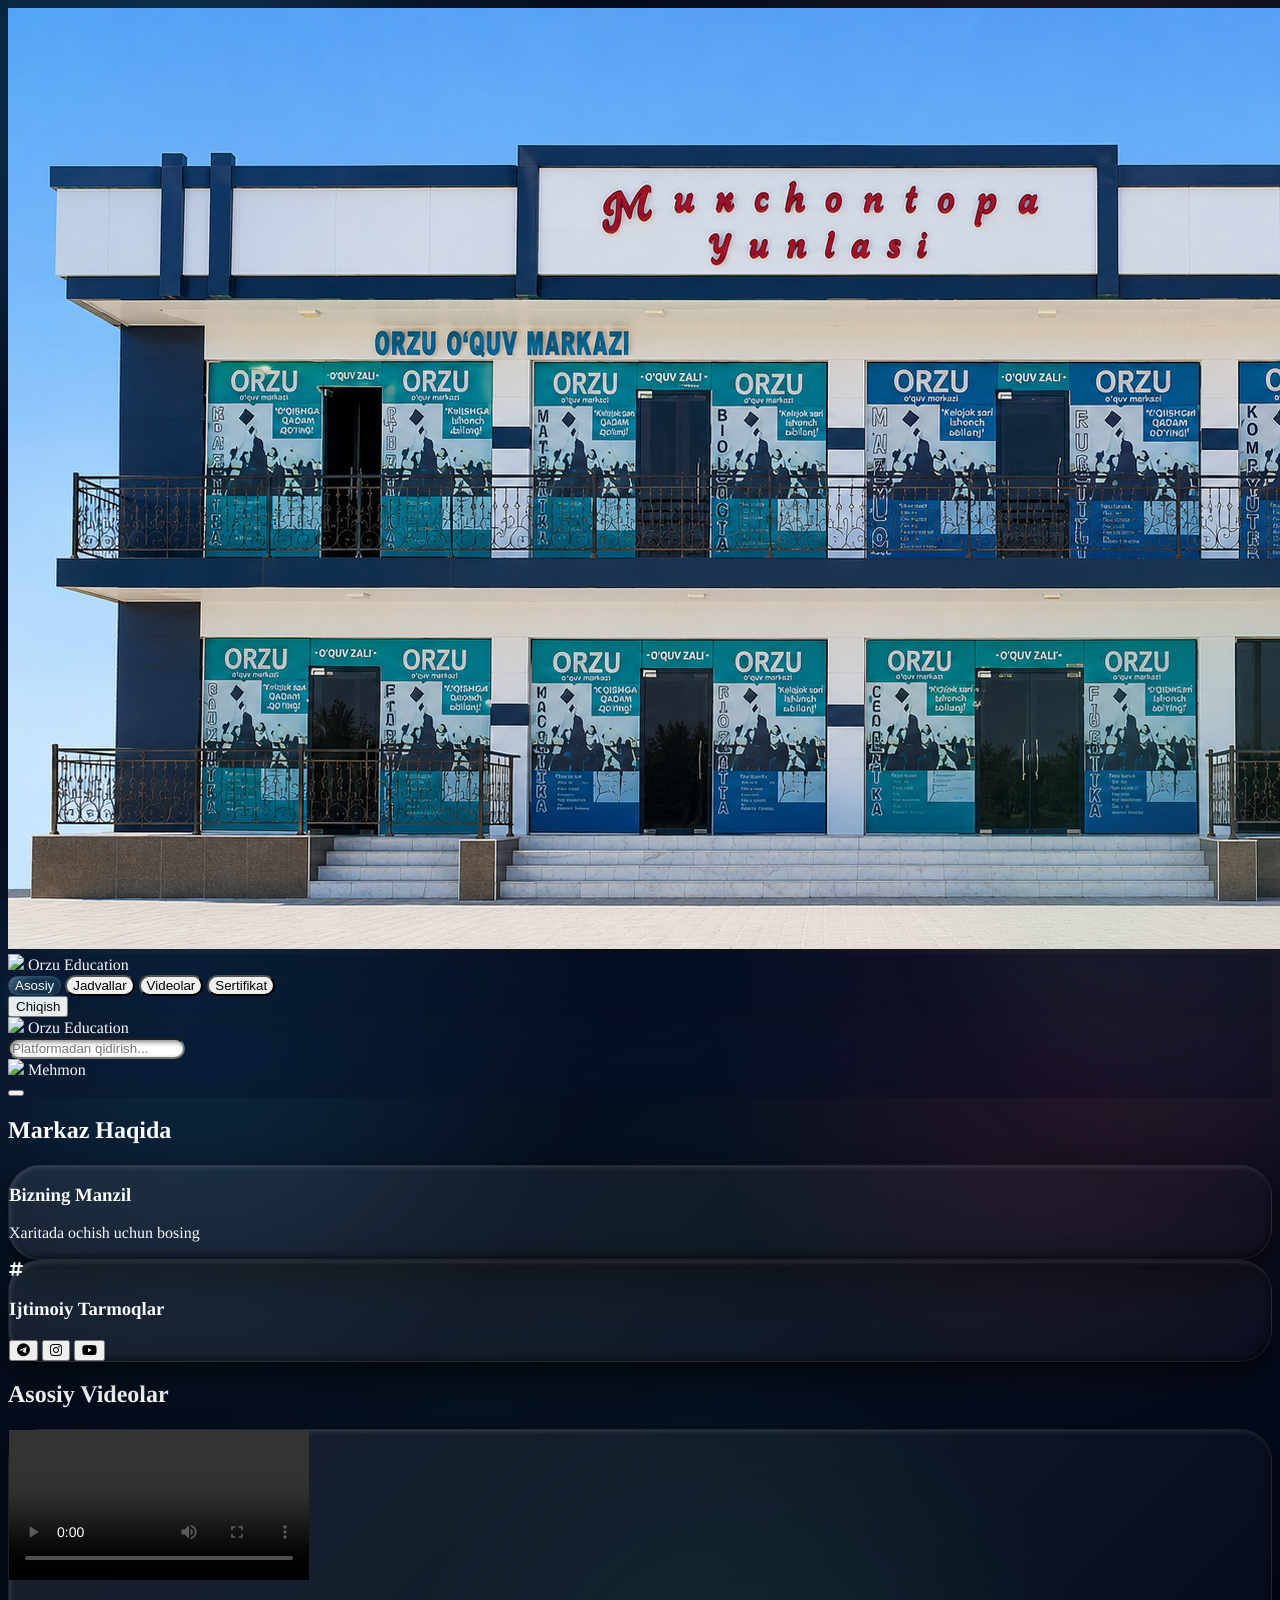
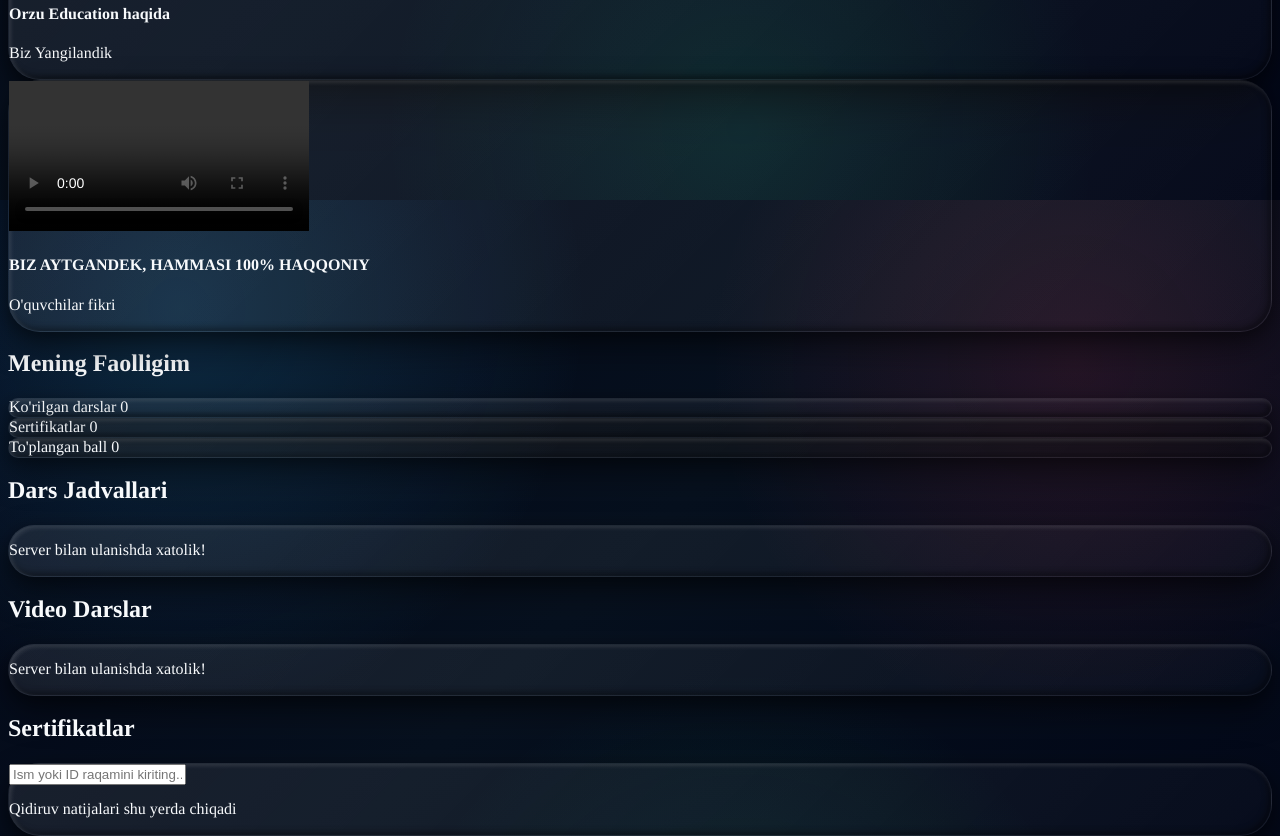
==== commit 90365b93: "index.html" ====
--- a/index.html
+++ b/index.html
@@ -34,8 +34,10 @@
             -webkit-tap-highlight-color:transparent;
         }
 
+        /* DIQQAT: h-[100dvh] ishlatiladi */
         html,body{
             min-height:100%;
+            height: 100dvh; 
             background:
                 radial-gradient(circle at 14% 12%, rgba(56,189,248,.18), transparent 30%),
                 radial-gradient(circle at 84% 18%, rgba(244,63,94,.13), transparent 28%),
@@ -413,41 +415,41 @@
 
 </head>
 
-<body class="text-slate-50 w-full h-screen overflow-hidden flex relative">
+<body class="bg-slate-950 text-slate-50 w-full h-[100dvh] overflow-hidden flex relative">
 
     <div class="fixed inset-0 z-[-1] bg-slate-950">
-        <img src="./rasmlar/fon.png" class="w-full h-full object-cover opacity-30 object-center">
+        <img src="./rasmlar/fon.png" class="w-full h-full object-cover opacity-30 object-center mix-blend-overlay">
     </div>
     
-    <div class="w-full h-screen flex flex-col md:flex-row z-10 overflow-hidden">
-
-        <div class="w-full md:w-64 h-auto md:h-screen self-stretch shrink-0 flex flex-col justify-between glass-header-sidebar border-t md:border-t-0 md:border-r border-white/10 order-last md:order-first z-50 shadow-[0_-10px_30px_rgba(0,0,0,0.5)] md:shadow-none" style="padding-bottom: calc(env(safe-area-inset-bottom) + 16px);">
+    <div class="w-full h-[100dvh] flex flex-col md:flex-row z-10 overflow-hidden">
+
+        <div class="w-full md:w-64 shrink-0 flex flex-col justify-between glass-header-sidebar border-t md:border-t-0 md:border-r border-white/10 order-last md:order-first z-50 shadow-[0_-10px_30px_rgba(0,0,0,0.5)] md:shadow-none pb-6 pt-2 md:pb-0 md:pt-0">
             
             <div class="hidden md:flex h-20 items-center justify-center gap-3 border-b border-white/10 px-4 shrink-0">
                 <img src="./rasmlar/logo.png" class="h-10 w-10 rounded-full object-cover bg-white shadow-[0_0_15px_rgba(56,189,248,0.2)]">
                 <span class="font-black tracking-widest uppercase text-sm drop-shadow-md">Orzu Education</span>
             </div>
             
-            <div class="flex-1 grid grid-cols-4 md:flex md:flex-col w-full px-2 md:px-4 py-2 md:py-6 gap-1.5 md:gap-2 items-center md:items-stretch">
-                
-                <button onclick="app.openTab('tab-dashboard', this)" class="menu-item active bg-white/10 flex flex-col md:flex-row items-center justify-center md:justify-start py-2.5 px-1 md:p-3.5 rounded-xl font-bold uppercase tracking-widest transition-all w-full text-white">
+            <div class="flex-1 grid grid-cols-4 md:flex md:flex-col w-full px-1 md:px-4 py-1 md:py-6 gap-1 md:gap-2 items-center md:items-stretch overflow-hidden md:overflow-y-auto minimal-scroll">
+                
+                <button onclick="app.openTab('tab-dashboard', this)" class="menu-item active bg-white/10 flex flex-col md:flex-row items-center justify-center md:justify-start w-full py-2.5 md:p-3.5 rounded-xl font-bold uppercase tracking-widest transition-all text-white">
                     <i data-lucide="layout-dashboard" class="w-5 h-5 md:w-4 md:h-4 mb-1 md:mb-0 md:mr-3 opacity-80"></i> 
-                    <span class="text-[8px] md:text-xs text-center leading-tight">Asosiy</span>
+                    <span class="text-[9px] md:text-xs text-center leading-tight">Asosiy</span>
                 </button>
                 
-                <button onclick="app.openTab('tab-schedules', this)" class="menu-item flex flex-col md:flex-row items-center justify-center md:justify-start py-2.5 px-1 md:p-3.5 rounded-xl font-bold uppercase tracking-widest hover:bg-white/5 transition-all w-full text-zinc-400 hover:text-white">
+                <button onclick="app.openTab('tab-schedules', this)" class="menu-item flex flex-col md:flex-row items-center justify-center md:justify-start w-full py-2.5 md:p-3.5 rounded-xl font-bold uppercase tracking-widest hover:bg-white/5 transition-all text-zinc-400 hover:text-white">
                     <i data-lucide="calendar-days" class="w-5 h-5 md:w-4 md:h-4 mb-1 md:mb-0 md:mr-3 opacity-80"></i> 
-                    <span class="text-[8px] md:text-xs text-center leading-tight">Jadvallar</span>
+                    <span class="text-[9px] md:text-xs text-center leading-tight">Jadvallar</span>
                 </button>
                 
-                <button onclick="app.openTab('tab-videolessons', this)" class="menu-item flex flex-col md:flex-row items-center justify-center md:justify-start py-2.5 px-1 md:p-3.5 rounded-xl font-bold uppercase tracking-widest hover:bg-white/5 transition-all w-full text-zinc-400 hover:text-white">
+                <button onclick="app.openTab('tab-videolessons', this)" class="menu-item flex flex-col md:flex-row items-center justify-center md:justify-start w-full py-2.5 md:p-3.5 rounded-xl font-bold uppercase tracking-widest hover:bg-white/5 transition-all text-zinc-400 hover:text-white">
                     <i data-lucide="play-circle" class="w-5 h-5 md:w-4 md:h-4 mb-1 md:mb-0 md:mr-3 opacity-80"></i> 
-                    <span class="text-[8px] md:text-xs text-center leading-tight">Videolar</span>
+                    <span class="text-[9px] md:text-xs text-center leading-tight">Videolar</span>
                 </button>
                 
-                <button onclick="app.openTab('tab-certificates', this)" class="menu-item flex flex-col md:flex-row items-center justify-center md:justify-start py-2.5 px-1 md:p-3.5 rounded-xl font-bold uppercase tracking-widest hover:bg-white/5 transition-all w-full text-zinc-400 hover:text-white">
+                <button onclick="app.openTab('tab-certificates', this)" class="menu-item flex flex-col md:flex-row items-center justify-center md:justify-start w-full py-2.5 md:p-3.5 rounded-xl font-bold uppercase tracking-widest hover:bg-white/5 transition-all text-zinc-400 hover:text-white">
                     <i data-lucide="award" class="w-5 h-5 md:w-4 md:h-4 mb-1 md:mb-0 md:mr-3 opacity-80"></i> 
-                    <span class="text-[8px] md:text-xs text-center leading-tight">Sertifikat</span>
+                    <span class="text-[9px] md:text-xs text-center leading-tight">Sertifikat</span>
                 </button>
 
             </div>
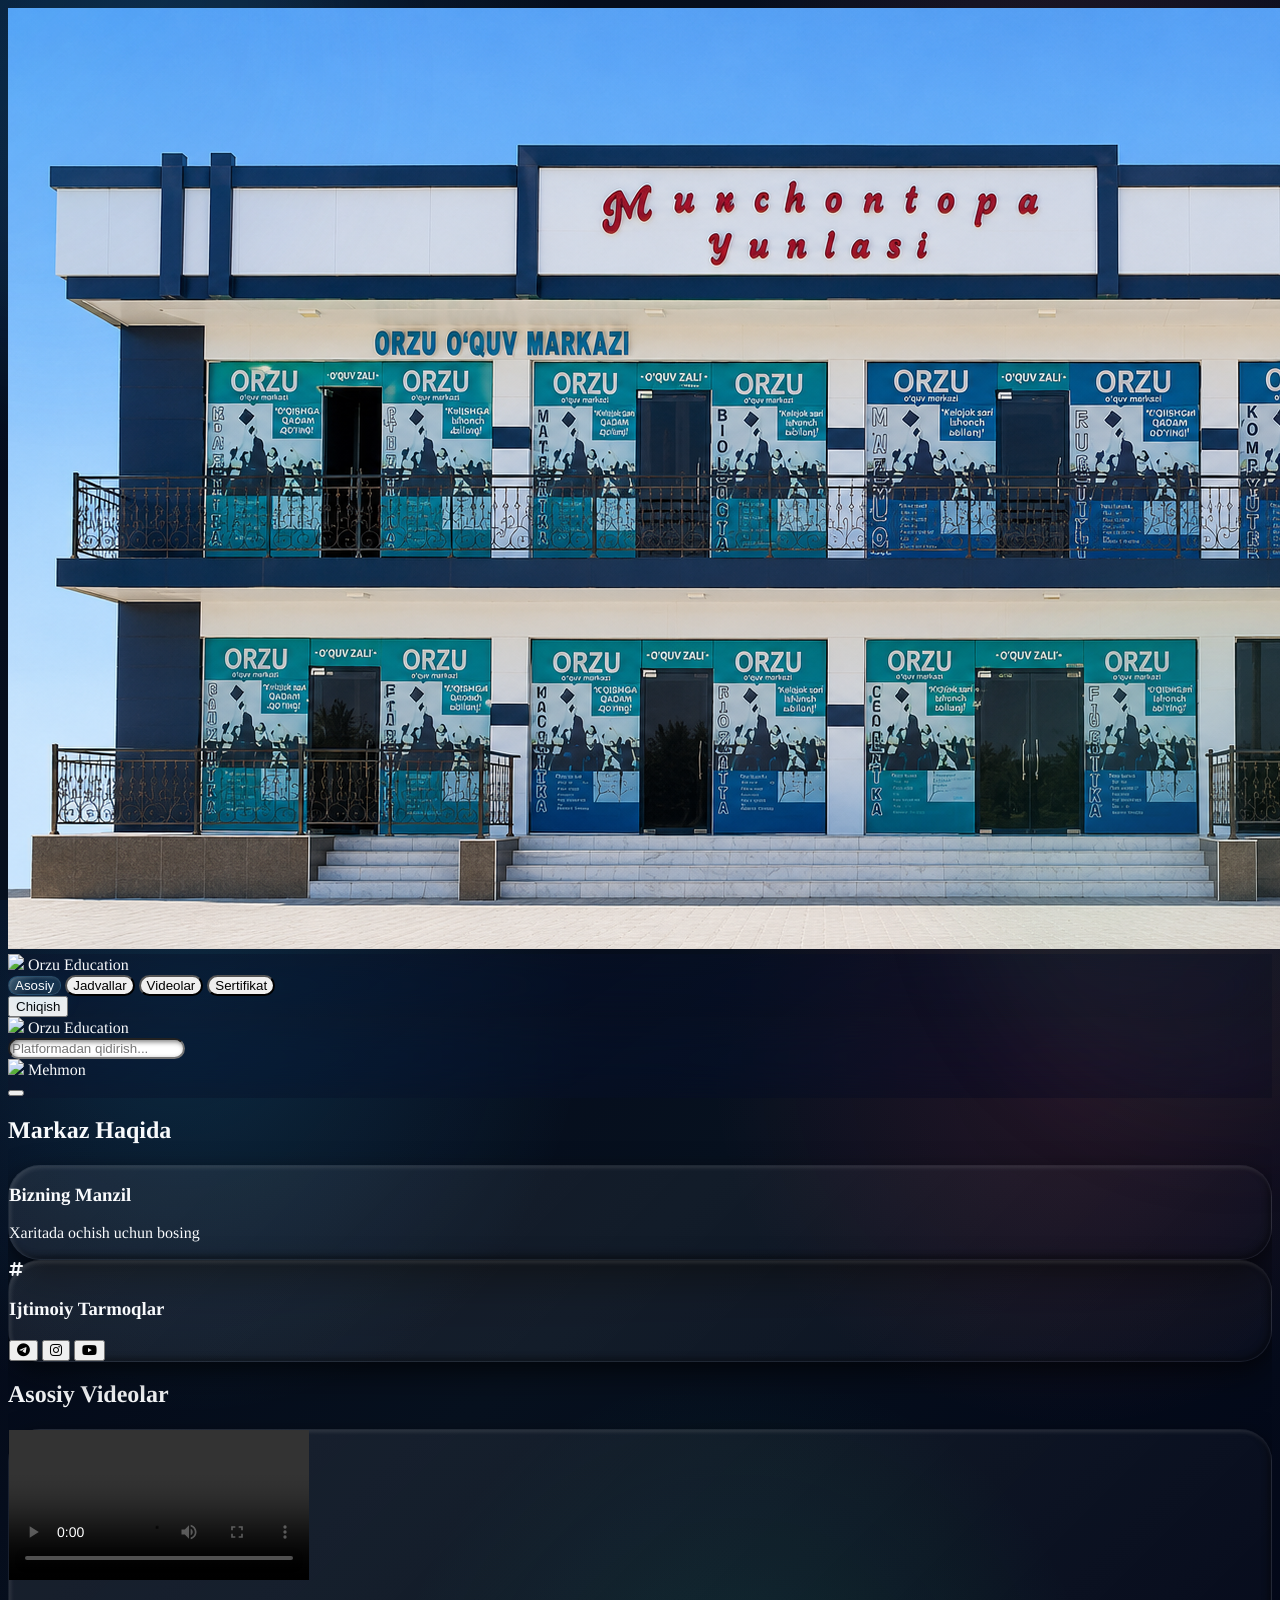
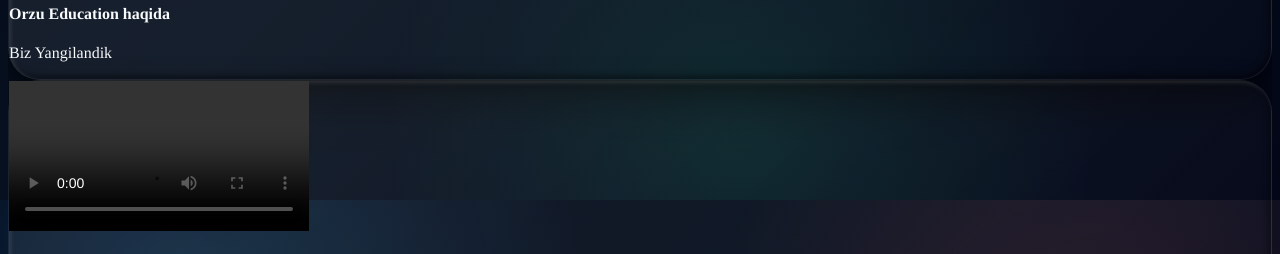
==== commit ab47bd03: "index.html" ====
--- a/index.html
+++ b/index.html
@@ -216,6 +216,158 @@
             }
         }
 
+
+        /* ORZU RESPONSIVE VIEWPORT FIX:
+           Mobil brauzerlarda yuqori qism siqilib qolmasligi uchun
+           balandlik visualViewport orqali boshqariladi. Dizayn va bloklar o'zgartirilmagan. */
+        #orzu-app-shell{
+            height:var(--orzu-app-height, 100dvh) !important;
+            min-height:0;
+            max-height:var(--orzu-app-height, 100dvh);
+            overflow:hidden;
+        }
+
+        #orzu-main-pane{
+            min-width:0;
+            min-height:0;
+            flex:1 1 0%;
+            overflow:hidden;
+        }
+
+        #orzu-main-pane > .glass-header-sidebar{
+            flex:0 0 auto;
+            min-width:0;
+        }
+
+        #orzu-main-pane > .glass-header-sidebar > div:first-child{
+            min-width:0;
+            overflow:hidden;
+        }
+
+        #orzu-main-pane > .glass-header-sidebar > div:first-child img{
+            flex:0 0 auto;
+        }
+
+        #orzu-main-pane > .glass-header-sidebar > div:first-child span{
+            min-width:0;
+            white-space:nowrap;
+            overflow:hidden;
+            text-overflow:ellipsis;
+        }
+
+        #orzu-main-pane > .glass-header-sidebar > div:last-child{
+            flex:0 0 auto;
+            min-width:max-content;
+        }
+
+        #orzu-scroll-area{
+            flex:1 1 auto;
+            min-height:0;
+            max-height:100%;
+            overflow-y:auto;
+            overflow-x:hidden;
+            -webkit-overflow-scrolling:touch;
+            touch-action:pan-y;
+            overscroll-behavior-y:contain;
+            scroll-behavior:smooth;
+            scroll-padding-top:calc(1rem + env(safe-area-inset-top));
+            scroll-padding-bottom:calc(1.25rem + env(safe-area-inset-bottom));
+            padding-bottom:calc(1rem + env(safe-area-inset-bottom)) !important;
+        }
+
+        #tab-dashboard,
+        #tab-schedules,
+        #tab-videolessons,
+        #tab-certificates{
+            min-width:0;
+        }
+
+        @media (max-width:767px){
+            html,body{
+                height:var(--orzu-app-height, 100svh) !important;
+                min-height:var(--orzu-app-height, 100svh) !important;
+                max-height:var(--orzu-app-height, 100svh) !important;
+                overflow:hidden !important;
+            }
+
+            #orzu-app-shell{
+                height:var(--orzu-app-height, 100svh) !important;
+                max-height:var(--orzu-app-height, 100svh) !important;
+            }
+
+            #orzu-app-shell > .glass-header-sidebar{
+                flex:0 0 auto;
+                padding-top:.35rem !important;
+                padding-bottom:max(.75rem, env(safe-area-inset-bottom)) !important;
+            }
+
+            #orzu-main-pane > .glass-header-sidebar{
+                height:auto !important;
+                min-height:3.5rem;
+                padding-top:max(0rem, env(safe-area-inset-top));
+                gap:.5rem;
+            }
+
+            #orzu-scroll-area{
+                padding-top:1rem !important;
+                padding-left:1rem !important;
+                padding-right:1rem !important;
+                padding-bottom:calc(1.25rem + env(safe-area-inset-bottom)) !important;
+            }
+
+            #tab-schedules,
+            #tab-videolessons,
+            #tab-certificates{
+                height:auto !important;
+                min-height:100%;
+            }
+
+            #tab-schedules .glass-card,
+            #tab-videolessons .glass-card,
+            #tab-certificates .glass-card{
+                height:auto !important;
+                min-height:clamp(360px, calc(var(--orzu-app-height, 100svh) - 12rem), 640px);
+            }
+        }
+
+        @media (max-width:380px){
+            #orzu-main-pane > .glass-header-sidebar{
+                padding-left:.75rem !important;
+                padding-right:.75rem !important;
+            }
+
+            #orzu-main-pane > .glass-header-sidebar > div:first-child{
+                gap:.4rem;
+            }
+
+            #orzu-main-pane > .glass-header-sidebar > div:first-child span{
+                font-size:.55rem !important;
+                letter-spacing:.16em;
+                max-width:8.6rem;
+            }
+
+            #orzu-main-pane > .glass-header-sidebar > div:last-child{
+                gap:.45rem;
+            }
+
+            #orzu-main-pane > .glass-header-sidebar > div:last-child > div{
+                padding-left:.55rem !important;
+                padding-right:.55rem !important;
+            }
+        }
+
+        @media (min-width:768px){
+            #orzu-scroll-area{
+                padding-bottom:2rem !important;
+            }
+        }
+
+        @supports (height:100svh){
+            #orzu-app-shell{
+                min-height:100svh;
+            }
+        }
+
         @media (prefers-reduced-motion:reduce){
             *,
             *::before,
@@ -229,6 +381,31 @@
     </style>
 
     <script>
+
+        (function(){
+            'use strict';
+
+            function setOrzuAppHeight(){
+                var viewport = window.visualViewport;
+                var height = viewport && viewport.height ? viewport.height : window.innerHeight;
+                if(!height || height < 320) return;
+                document.documentElement.style.setProperty('--orzu-app-height', height + 'px');
+            }
+
+            setOrzuAppHeight();
+
+            window.addEventListener('resize', setOrzuAppHeight, {passive:true});
+            window.addEventListener('orientationchange', function(){
+                setTimeout(setOrzuAppHeight, 80);
+                setTimeout(setOrzuAppHeight, 320);
+            }, {passive:true});
+
+            if(window.visualViewport){
+                window.visualViewport.addEventListener('resize', setOrzuAppHeight, {passive:true});
+                window.visualViewport.addEventListener('scroll', setOrzuAppHeight, {passive:true});
+            }
+        })();
+
         (function(){
             'use strict';
 
@@ -421,7 +598,7 @@
         <img src="./rasmlar/fon.png" class="w-full h-full object-cover opacity-30 object-center mix-blend-overlay">
     </div>
     
-    <div class="w-full h-[100dvh] flex flex-col md:flex-row z-10 overflow-hidden">
+    <div id="orzu-app-shell" class="w-full h-[100dvh] flex flex-col md:flex-row z-10 overflow-hidden">
 
         <div class="w-full md:w-64 shrink-0 flex flex-col justify-between glass-header-sidebar border-t md:border-t-0 md:border-r border-white/10 order-last md:order-first z-50 shadow-[0_-10px_30px_rgba(0,0,0,0.5)] md:shadow-none pb-6 pt-2 md:pb-0 md:pt-0">
             
@@ -461,7 +638,7 @@
             </div>
         </div>
         
-        <div class="flex-1 flex flex-col min-h-0 overflow-hidden relative order-first md:order-last">
+        <div id="orzu-main-pane" class="flex-1 flex flex-col min-h-0 overflow-hidden relative order-first md:order-last">
             
             <div class="h-14 md:h-20 shrink-0 flex items-center px-4 md:px-6 z-10 glass-header-sidebar border-b border-white/10 w-full justify-between">
                 
@@ -488,7 +665,7 @@
                 </div>
             </div>
             
-            <div class="flex-1 overflow-y-auto minimal-scroll p-4 md:p-8 lg:px-12">
+            <div id="orzu-scroll-area" class="flex-1 overflow-y-auto minimal-scroll p-4 md:p-8 lg:px-12">
                 
                 <div id="tab-dashboard" class="tab-content animate__animated animate__fadeIn pb-10">
                     
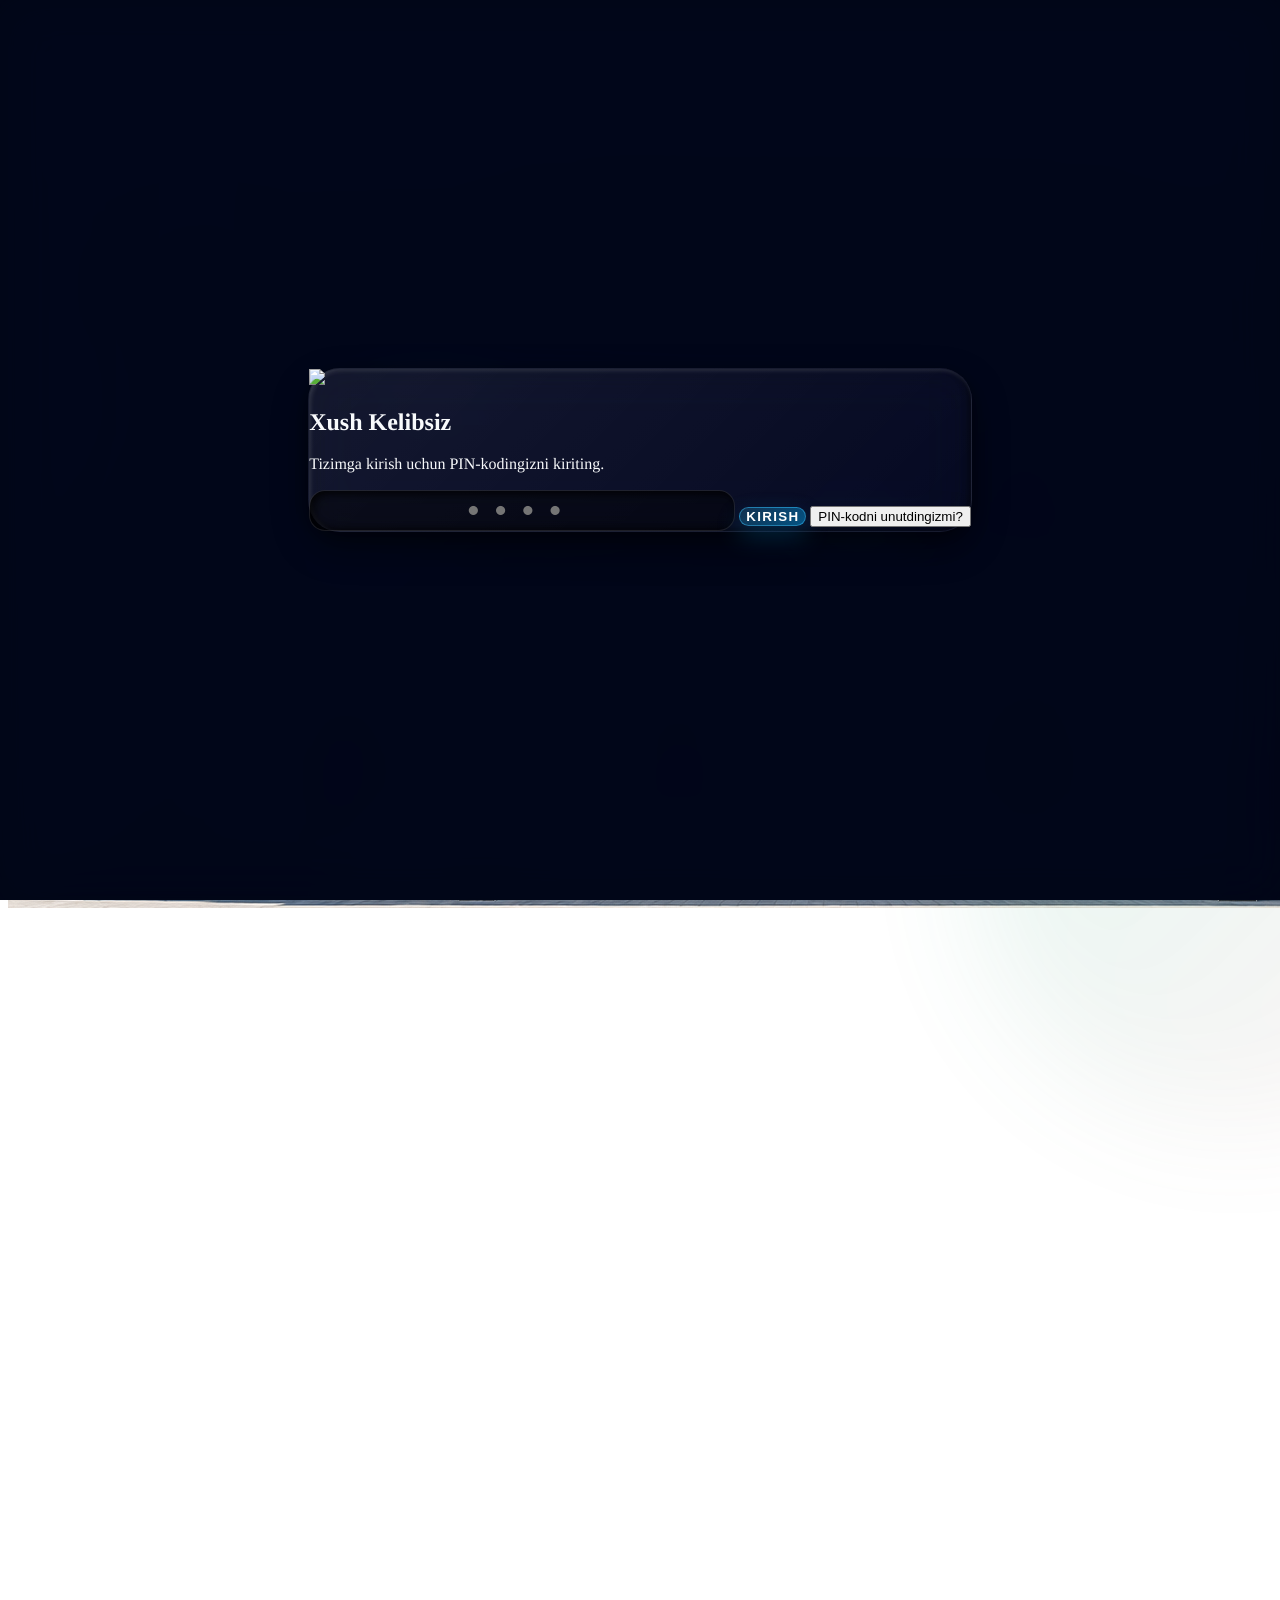
==== commit 85dc506a: "index.html" ====
--- a/index.html
+++ b/index.html
@@ -8,10 +8,8 @@
     <link rel="icon" href="./rasmlar/logo.png" type="image/png">
     <script src="https://cdn.tailwindcss.com"></script>
     <link rel="stylesheet" href="https://cdnjs.cloudflare.com/ajax/libs/animate.css/4.1.1/animate.min.css"/>
-    
     <script src="https://unpkg.com/lucide@latest/dist/umd/lucide.min.js"></script>
     <link rel="stylesheet" href="https://cdnjs.cloudflare.com/ajax/libs/font-awesome/6.4.0/css/all.min.css">
-    
     <script src="https://cdn.jsdelivr.net/npm/sweetalert2@11"></script>
     
     <link rel="stylesheet" href="style.css">
@@ -20,62 +18,27 @@
         :root{
             --orzu-bg-1:#020617;
             --orzu-bg-2:#07111f;
-            --orzu-glass:rgba(255,255,255,.075);
-            --orzu-glass-strong:rgba(255,255,255,.12);
-            --orzu-border:rgba(255,255,255,.16);
-            --orzu-border-soft:rgba(255,255,255,.09);
-            --orzu-cyan:rgba(56,189,248,.35);
-            --orzu-emerald:rgba(16,185,129,.24);
-            --orzu-rose:rgba(244,63,94,.22);
-        }
-
-        *{
-            box-sizing:border-box;
-            -webkit-tap-highlight-color:transparent;
-        }
-
-        /* DIQQAT: h-[100dvh] ishlatiladi */
+        }
+        *{ box-sizing:border-box; -webkit-tap-highlight-color:transparent; }
+
         html,body{
-            min-height:100%;
-            height: 100dvh; 
+            position: fixed; inset: 0; width: 100%; height: 100%;
+            overflow: hidden; overscroll-behavior: none;
             background:
                 radial-gradient(circle at 14% 12%, rgba(56,189,248,.18), transparent 30%),
                 radial-gradient(circle at 84% 18%, rgba(244,63,94,.13), transparent 28%),
                 radial-gradient(circle at 58% 92%, rgba(16,185,129,.13), transparent 32%),
                 linear-gradient(135deg,var(--orzu-bg-1),var(--orzu-bg-2) 45%,#020617);
-            overscroll-behavior:none;
             text-rendering:geometricPrecision;
         }
 
-        body::before,
-        body::after{
-            content:"";
-            position:fixed;
-            width:42vmax;
-            height:42vmax;
-            border-radius:999px;
-            pointer-events:none;
-            z-index:0;
-            filter:blur(58px);
-            opacity:.22;
-            transform:translate3d(0,0,0);
-            will-change:transform;
+        body::before, body::after{
+            content:""; position:fixed; width:42vmax; height:42vmax; border-radius:999px;
+            pointer-events:none; z-index:0; filter:blur(58px); opacity:.22;
             animation:orzuLiquidFloat 18s ease-in-out infinite alternate;
         }
-
-        body::before{
-            left:-15vmax;
-            top:-14vmax;
-            background:linear-gradient(135deg,rgba(14,165,233,.72),rgba(99,102,241,.25));
-        }
-
-        body::after{
-            right:-18vmax;
-            bottom:-18vmax;
-            background:linear-gradient(135deg,rgba(16,185,129,.55),rgba(244,63,94,.24));
-            animation-duration:22s;
-            animation-delay:-5s;
-        }
+        body::before{ left:-15vmax; top:-14vmax; background:linear-gradient(135deg,rgba(14,165,233,.72),rgba(99,102,241,.25)); }
+        body::after{ right:-18vmax; bottom:-18vmax; background:linear-gradient(135deg,rgba(16,185,129,.55),rgba(244,63,94,.24)); animation-duration:22s; animation-delay:-5s; }
 
         @keyframes orzuLiquidFloat{
             0%{transform:translate3d(0,0,0) scale(1) rotate(0deg);}
@@ -84,530 +47,118 @@
         }
 
         .glass-header-sidebar {
-            position:relative;
-            isolation:isolate;
+            position:relative; isolation:isolate;
             background: linear-gradient(145deg, rgba(15,23,42,0.6), rgba(2,6,23,0.4));
             backdrop-filter: blur(24px) saturate(155%);
             -webkit-backdrop-filter: blur(24px) saturate(155%);
         }
 
         .glass-card {
-            position:relative;
-            isolation:isolate;
-            border-radius: 2rem;
+            position:relative; isolation:isolate; border-radius: 2rem;
             background: linear-gradient(135deg, rgba(255, 255, 255, 0.08) 0%, rgba(255, 255, 255, 0.02) 100%);
             border: 1px solid rgba(255, 255, 255, 0.06);
-            backdrop-filter: blur(24px) saturate(160%);
-            -webkit-backdrop-filter: blur(24px) saturate(160%);
-            box-shadow: 
-                inset 2px 2px 4px rgba(255, 255, 255, 0.12),
-                inset -3px -3px 6px rgba(0, 0, 0, 0.4),
-                0 15px 35px rgba(0, 0, 0, 0.45),
-                0 5px 15px rgba(0, 0, 0, 0.3);
+            backdrop-filter: blur(24px) saturate(160%); -webkit-backdrop-filter: blur(24px) saturate(160%);
+            box-shadow: inset 2px 2px 4px rgba(255, 255, 255, 0.12), inset -3px -3px 6px rgba(0, 0, 0, 0.4), 0 15px 35px rgba(0, 0, 0, 0.45), 0 5px 15px rgba(0, 0, 0, 0.3);
             transition: all 0.3s cubic-bezier(0.25, 0.8, 0.25, 1);
-            transform: translateZ(0);
-        }
-
-        .glass-card:hover {
-            transform: translateY(-6px) perspective(1000px) rotateX(2deg) rotateY(-1deg) scale(1.01);
-            border-color: rgba(255, 255, 255, 0.15);
-            box-shadow: 
-                inset 2px 2px 5px rgba(255, 255, 255, 0.2),
-                inset -3px -3px 8px rgba(0, 0, 0, 0.5),
-                0 25px 50px rgba(0, 0, 0, 0.55),
-                0 10px 25px rgba(56, 189, 248, 0.15);
-        }
-
-        .menu-item {
-            position:relative;
-            overflow:hidden;
-            outline:none;
-            border-radius: 1.25rem;
-            transform:translateZ(0);
-            transition: all 0.3s ease;
-        }
-
-        .menu-item::before {
-            content:"";
-            position:absolute;
-            inset:0;
-            border-radius:inherit;
-            background:linear-gradient(120deg,rgba(255,255,255,.18),transparent 45%,rgba(56,189,248,.12));
-            opacity:0;
-            transition:opacity .25s ease;
-            pointer-events:none;
-        }
-
-        .menu-item:hover::before,
-        .menu-item.active::before {
-            opacity:1;
-        }
-
-        .menu-item.active {
-            color:#fff !important;
-            background: linear-gradient(135deg, rgba(56, 189, 248, 0.2), rgba(255, 255, 255, 0.05)) !important;
-            border: 1px solid rgba(125, 211, 252, 0.2);
-            box-shadow: 
-                inset 1px 1px 3px rgba(255, 255, 255, 0.15),
-                inset -1px -1px 4px rgba(0, 0, 0, 0.2),
-                0 10px 25px rgba(56, 189, 248, 0.15);
-        }
-
-        .minimal-scroll{
-            scrollbar-width:thin;
-            scrollbar-color:rgba(255,255,255,.22) transparent;
-        }
-
-        .minimal-scroll::-webkit-scrollbar{
-            width:6px;
-            height:6px;
-        }
-
-        .minimal-scroll::-webkit-scrollbar-thumb{
-            background:rgba(255,255,255,.22);
-            border-radius:999px;
-        }
-
-        .minimal-scroll::-webkit-scrollbar-track{
-            background:transparent;
-        }
-
-        .tab-content{
-            animation-duration:.45s;
-            animation-fill-mode:both;
-            backface-visibility:hidden;
-            transform:translateZ(0);
-        }
-
-        video{
-            background:#000;
-        }
-
-        input#global-search{
-            border-radius: 2rem;
-            box-shadow: 
-                inset 2px 2px 5px rgba(0,0,0,0.5),
-                inset -1px -1px 3px rgba(255,255,255,0.05);
-        }
-
-        input#global-search:focus{
-            box-shadow:
-                inset 2px 2px 6px rgba(0,0,0,0.6),
-                inset -1px -1px 4px rgba(255,255,255,0.1),
-                0 0 0 3px rgba(56,189,248,.15);
-        }
-
-        @supports not ((backdrop-filter:blur(1px)) or (-webkit-backdrop-filter:blur(1px))){
-            .glass-header-sidebar,
-            .glass-card{
-                background:rgba(15,23,42,.92);
-            }
-        }
-
-        @media (max-width:767px){
-            .glass-card:hover{
-                transform:translateY(-2px);
-            }
-
-            body::before,
-            body::after{
-                filter:blur(46px);
-                opacity:.18;
-            }
-        }
-
-
-        /* ORZU RESPONSIVE VIEWPORT FIX:
-           Mobil brauzerlarda yuqori qism siqilib qolmasligi uchun
-           balandlik visualViewport orqali boshqariladi. Dizayn va bloklar o'zgartirilmagan. */
-        #orzu-app-shell{
-            height:var(--orzu-app-height, 100dvh) !important;
-            min-height:0;
-            max-height:var(--orzu-app-height, 100dvh);
-            overflow:hidden;
-        }
-
-        #orzu-main-pane{
-            min-width:0;
-            min-height:0;
-            flex:1 1 0%;
-            overflow:hidden;
-        }
-
-        #orzu-main-pane > .glass-header-sidebar{
-            flex:0 0 auto;
-            min-width:0;
-        }
-
-        #orzu-main-pane > .glass-header-sidebar > div:first-child{
-            min-width:0;
-            overflow:hidden;
-        }
-
-        #orzu-main-pane > .glass-header-sidebar > div:first-child img{
-            flex:0 0 auto;
-        }
-
-        #orzu-main-pane > .glass-header-sidebar > div:first-child span{
-            min-width:0;
-            white-space:nowrap;
-            overflow:hidden;
-            text-overflow:ellipsis;
-        }
-
-        #orzu-main-pane > .glass-header-sidebar > div:last-child{
-            flex:0 0 auto;
-            min-width:max-content;
-        }
-
-        #orzu-scroll-area{
-            flex:1 1 auto;
-            min-height:0;
-            max-height:100%;
-            overflow-y:auto;
-            overflow-x:hidden;
-            -webkit-overflow-scrolling:touch;
-            touch-action:pan-y;
-            overscroll-behavior-y:contain;
-            scroll-behavior:smooth;
-            scroll-padding-top:calc(1rem + env(safe-area-inset-top));
-            scroll-padding-bottom:calc(1.25rem + env(safe-area-inset-bottom));
-            padding-bottom:calc(1rem + env(safe-area-inset-bottom)) !important;
-        }
-
-        #tab-dashboard,
-        #tab-schedules,
-        #tab-videolessons,
-        #tab-certificates{
-            min-width:0;
-        }
-
-        @media (max-width:767px){
-            html,body{
-                height:var(--orzu-app-height, 100svh) !important;
-                min-height:var(--orzu-app-height, 100svh) !important;
-                max-height:var(--orzu-app-height, 100svh) !important;
-                overflow:hidden !important;
-            }
-
-            #orzu-app-shell{
-                height:var(--orzu-app-height, 100svh) !important;
-                max-height:var(--orzu-app-height, 100svh) !important;
-            }
-
-            #orzu-app-shell > .glass-header-sidebar{
-                flex:0 0 auto;
-                padding-top:.35rem !important;
-                padding-bottom:max(.75rem, env(safe-area-inset-bottom)) !important;
-            }
-
-            #orzu-main-pane > .glass-header-sidebar{
-                height:auto !important;
-                min-height:3.5rem;
-                padding-top:max(0rem, env(safe-area-inset-top));
-                gap:.5rem;
-            }
-
-            #orzu-scroll-area{
-                padding-top:1rem !important;
-                padding-left:1rem !important;
-                padding-right:1rem !important;
-                padding-bottom:calc(1.25rem + env(safe-area-inset-bottom)) !important;
-            }
-
-            #tab-schedules,
-            #tab-videolessons,
-            #tab-certificates{
-                height:auto !important;
-                min-height:100%;
-            }
-
-            #tab-schedules .glass-card,
-            #tab-videolessons .glass-card,
-            #tab-certificates .glass-card{
-                height:auto !important;
-                min-height:clamp(360px, calc(var(--orzu-app-height, 100svh) - 12rem), 640px);
-            }
-        }
-
-        @media (max-width:380px){
-            #orzu-main-pane > .glass-header-sidebar{
-                padding-left:.75rem !important;
-                padding-right:.75rem !important;
-            }
-
-            #orzu-main-pane > .glass-header-sidebar > div:first-child{
-                gap:.4rem;
-            }
-
-            #orzu-main-pane > .glass-header-sidebar > div:first-child span{
-                font-size:.55rem !important;
-                letter-spacing:.16em;
-                max-width:8.6rem;
-            }
-
-            #orzu-main-pane > .glass-header-sidebar > div:last-child{
-                gap:.45rem;
-            }
-
-            #orzu-main-pane > .glass-header-sidebar > div:last-child > div{
-                padding-left:.55rem !important;
-                padding-right:.55rem !important;
-            }
-        }
-
-        @media (min-width:768px){
-            #orzu-scroll-area{
-                padding-bottom:2rem !important;
-            }
-        }
-
-        @supports (height:100svh){
-            #orzu-app-shell{
-                min-height:100svh;
-            }
-        }
-
-        @media (prefers-reduced-motion:reduce){
-            *,
-            *::before,
-            *::after{
-                animation-duration:.01ms !important;
-                animation-iteration-count:1 !important;
-                scroll-behavior:auto !important;
-                transition-duration:.01ms !important;
-            }
-        }
+        }
+        .glass-card:hover { transform: translateY(-6px) perspective(1000px) rotateX(2deg) rotateY(-1deg) scale(1.01); border-color: rgba(255, 255, 255, 0.15); box-shadow: inset 2px 2px 5px rgba(255, 255, 255, 0.2), inset -3px -3px 8px rgba(0, 0, 0, 0.5), 0 25px 50px rgba(0, 0, 0, 0.55), 0 10px 25px rgba(56, 189, 248, 0.15); }
+
+        .menu-item { position:relative; overflow:hidden; outline:none; border-radius: 1.25rem; transition: all 0.3s ease; }
+        .menu-item::before { content:""; position:absolute; inset:0; border-radius:inherit; background:linear-gradient(120deg,rgba(255,255,255,.18),transparent 45%,rgba(56,189,248,.12)); opacity:0; transition:opacity .25s ease; pointer-events:none; }
+        .menu-item:hover::before, .menu-item.active::before { opacity:1; }
+        .menu-item.active { color:#fff !important; background: linear-gradient(135deg, rgba(56, 189, 248, 0.2), rgba(255, 255, 255, 0.05)) !important; border: 1px solid rgba(125, 211, 252, 0.2); box-shadow: inset 1px 1px 3px rgba(255, 255, 255, 0.15), inset -1px -1px 4px rgba(0, 0, 0, 0.2), 0 10px 25px rgba(56, 189, 248, 0.15); }
+
+        .minimal-scroll{ scrollbar-width:thin; scrollbar-color:rgba(255,255,255,.22) transparent; scroll-behavior: smooth; }
+        .minimal-scroll::-webkit-scrollbar{ width:6px; height:6px; }
+        .minimal-scroll::-webkit-scrollbar-thumb{ background:rgba(255,255,255,.22); border-radius:999px; }
+
+        .tab-content{ animation-duration:.45s; animation-fill-mode:both; backface-visibility:hidden; }
+        video{ background:#000; }
+        input#global-search{ border-radius: 2rem; box-shadow: inset 2px 2px 5px rgba(0,0,0,0.5), inset -1px -1px 3px rgba(255,255,255,0.05); }
+        input#global-search:focus{ box-shadow: inset 2px 2px 6px rgba(0,0,0,0.6), inset -1px -1px 4px rgba(255,255,255,0.1), 0 0 0 3px rgba(56,189,248,.15); }
+
+        /* AUTH EKRANLARI UCHUN DIZAYN */
+        .auth-overlay { position: fixed; inset: 0; z-index: 9999; display: flex; align-items: center; justify-content: center; backdrop-filter: blur(24px) saturate(180%); -webkit-backdrop-filter: blur(24px) saturate(180%); background: rgba(2, 6, 23, 0.85); transition: opacity 0.4s ease; }
+        .pin-input { background: rgba(0,0,0,0.4); border: 1px solid rgba(255,255,255,0.1); border-radius: 1rem; color: #fff; text-align: center; font-size: 2rem; letter-spacing: 0.5em; font-weight: 900; box-shadow: inset 3px 3px 8px rgba(0,0,0,0.8); outline: none; transition: all 0.3s; }
+        .pin-input:focus { border-color: rgba(56,189,248,0.5); box-shadow: inset 3px 3px 8px rgba(0,0,0,0.8), 0 0 15px rgba(56,189,248,0.2); }
+        .btn-bot { background: linear-gradient(145deg, rgba(56, 189, 248, 0.2), rgba(2, 132, 199, 0.6)); border: 1px solid rgba(56, 189, 248, 0.5); border-radius: 1rem; color: #fff; text-transform: uppercase; font-weight: 900; letter-spacing: 0.1em; transition: all 0.2s; box-shadow: 0 10px 25px rgba(2, 132, 199, 0.3); }
+        .btn-bot:active { transform: scale(0.96); }
     </style>
-
-    <script>
-
-        (function(){
-            'use strict';
-
-            function setOrzuAppHeight(){
-                var viewport = window.visualViewport;
-                var height = viewport && viewport.height ? viewport.height : window.innerHeight;
-                if(!height || height < 320) return;
-                document.documentElement.style.setProperty('--orzu-app-height', height + 'px');
-            }
-
-            setOrzuAppHeight();
-
-            window.addEventListener('resize', setOrzuAppHeight, {passive:true});
-            window.addEventListener('orientationchange', function(){
-                setTimeout(setOrzuAppHeight, 80);
-                setTimeout(setOrzuAppHeight, 320);
-            }, {passive:true});
-
-            if(window.visualViewport){
-                window.visualViewport.addEventListener('resize', setOrzuAppHeight, {passive:true});
-                window.visualViewport.addEventListener('scroll', setOrzuAppHeight, {passive:true});
-            }
-        })();
-
-        (function(){
-            'use strict';
-
-            function safeSetStorage(key, value){
-                try{
-                    localStorage.setItem(key, value);
-                }catch(error){
-                    console.warn('[OrzuSafe] localStorage ishlamadi:', error);
-                }
-            }
-
-            safeSetStorage('UBQ_PlayerId', 'guest_123');
-            safeSetStorage('UBQ_PlayerName', 'Mehmon O\'quvchi');
-
-            window.myId = window.myId || 'guest_123';
-            window.playerName = window.playerName || 'Mehmon O\'quvchi';
-
-            const fallbackApp = {
-                openTab(tabId, trigger){
-                    const target = document.getElementById(tabId);
-                    if(!target) return false;
-
-                    document.querySelectorAll('.tab-content').forEach(tab => {
-                        tab.classList.add('hidden');
-                        tab.classList.remove('animate__fadeIn');
-                    });
-
-                    target.classList.remove('hidden');
-                    void target.offsetWidth;
-                    target.classList.add('animate__fadeIn');
-
-                    document.querySelectorAll('.menu-item').forEach(item => {
-                        item.classList.remove('active','bg-white/10','text-white');
-                        item.classList.add('text-zinc-400');
-                    });
-
-                    if(trigger){
-                        trigger.classList.add('active','bg-white/10','text-white');
-                        trigger.classList.remove('text-zinc-400');
-                    }
-
-                    createLucideIcons();
-                    return true;
-                },
-
-                logout(){
-                    const message = 'Mehmon rejimida ishlayapsiz.';
-                    if(window.Swal && typeof Swal.fire === 'function'){
-                        Swal.fire({
-                            title:'Chiqish',
-                            text:message,
-                            icon:'info',
-                            confirmButtonText:'Tushunarli',
-                            background:'rgba(15,23,42,.96)',
-                            color:'#fff',
-                            confirmButtonColor:'#0ea5e9',
-                            customClass: {
-                                popup: 'border border-white/10 rounded-[2rem] backdrop-blur-xl'
-                            }
-                        });
-                    }else{
-                        alert(message);
-                    }
-                },
-
-                openMap(){
-                    const url = 'https://www.google.com/maps/search/?api=1&query=Orzu%20Education';
-                    safeOpen(url);
-                },
-
-                openSocial(type){
-                    const links = {
-                        telegram:'https://t.me/',
-                        instagram:'https://www.instagram.com/',
-                        youtube:'https://www.youtube.com/'
-                    };
-                    safeOpen(links[type] || 'https://www.google.com/search?q=Orzu+Education');
-                }
-            };
-
-            function safeOpen(url){
-                try{
-                    window.open(url, '_blank', 'noopener,noreferrer');
-                }catch(error){
-                    console.warn('[OrzuSafe] Havola ochilmadi:', error);
-                    window.location.href = url;
-                }
-            }
-
-            function wrapMethod(currentApp, methodName){
-                const original = currentApp && typeof currentApp[methodName] === 'function'
-                    ? currentApp[methodName].bind(currentApp)
-                    : null;
-
-                currentApp[methodName] = function(){
-                    try{
-                        if(original){
-                            const result = original.apply(null, arguments);
-                            if(result !== false && result !== undefined) return result;
-                        }
-                    }catch(error){
-                        console.warn('[OrzuSafe] app.' + methodName + ' xato berdi, fallback ishladi:', error);
-                    }
-                    return fallbackApp[methodName].apply(fallbackApp, arguments);
-                };
-            }
-
-            function patchApp(){
-                const currentApp = (window.app && typeof window.app === 'object') ? window.app : {};
-                ['openTab','logout','openMap','openSocial'].forEach(name => wrapMethod(currentApp, name));
-                window.app = currentApp;
-                return currentApp;
-            }
-
-            function createLucideIcons(){
-                try{
-                    if(window.lucide && typeof window.lucide.createIcons === 'function'){
-                        window.lucide.createIcons();
-                    }
-                }catch(error){
-                    console.warn('[OrzuSafe] Lucide iconlar chizilmadi:', error);
-                }
-            }
-
-            function wireLiquidCards(){
-                document.querySelectorAll('.glass-card').forEach(card => {
-                    if(card.dataset.liquidReady === '1') return;
-                    card.dataset.liquidReady = '1';
-                    card.addEventListener('pointermove', event => {
-                        const rect = card.getBoundingClientRect();
-                        const x = ((event.clientX - rect.left) / Math.max(rect.width, 1)) * 100;
-                        const y = ((event.clientY - rect.top) / Math.max(rect.height, 1)) * 100;
-                        card.style.setProperty('--mx', x.toFixed(2) + '%');
-                        card.style.setProperty('--my', y.toFixed(2) + '%');
-                    }, {passive:true});
-                });
-            }
-
-            function wireSearch(){
-                const input = document.getElementById('global-search');
-                if(!input || input.dataset.searchReady === '1') return;
-                input.dataset.searchReady = '1';
-
-                input.addEventListener('input', () => {
-                    const value = input.value.trim().toLowerCase();
-                    document.querySelectorAll('.glass-card').forEach(card => {
-                        if(!value){
-                            card.style.opacity = '';
-                            card.style.transform = '';
-                            return;
-                        }
-                        const found = card.textContent.toLowerCase().includes(value);
-                        card.style.opacity = found ? '1' : '.35';
-                    });
-                }, {passive:true});
-            }
-
-            function boot(){
-                patchApp();
-                createLucideIcons();
-                wireLiquidCards();
-                wireSearch();
-            }
-
-            window.OrzuSafe = {
-                patchApp,
-                createLucideIcons,
-                wireLiquidCards,
-                wireSearch,
-                boot
-            };
-
-            patchApp();
-
-            if(document.readyState === 'loading'){
-                document.addEventListener('DOMContentLoaded', boot, {once:true});
-            }else{
-                boot();
-            }
-
-            window.addEventListener('load', boot, {once:false});
-        })();
-    </script>
-
 </head>
 
-<body class="bg-slate-950 text-slate-50 w-full h-[100dvh] overflow-hidden flex relative">
-
-    <div class="fixed inset-0 z-[-1] bg-slate-950">
-        <img src="./rasmlar/fon.png" class="w-full h-full object-cover opacity-30 object-center mix-blend-overlay">
+<body class="text-slate-50 w-full h-full overflow-hidden flex relative">
+
+    <div id="auth-lock-screen" class="auth-overlay animate__animated animate__fadeIn">
+        <div class="glass-card p-8 md:p-10 w-full max-w-md text-center m-4">
+            <div class="w-20 h-20 mx-auto mb-6 rounded-full bg-sky-500/20 text-sky-400 flex items-center justify-center border border-sky-500/30 shadow-[0_0_30px_rgba(56,189,248,0.3)] animate-pulse">
+                <i data-lucide="lock" class="w-10 h-10"></i>
+            </div>
+            <h2 class="text-xl md:text-2xl font-black mb-3 uppercase tracking-widest text-white">Kirish Rad Etildi</h2>
+            <p class="text-sm text-zinc-400 font-bold mb-8 leading-relaxed">
+                Sizda faol akkaunt yo'qqa o'xshaydi. Iltimos, Telegram botimiz orqali ro'yxatdan o'ting yoki tizimga kiring.
+            </p>
+            <div class="bg-black/30 border border-white/5 rounded-2xl p-4 mb-8 text-left">
+                <h4 class="text-[10px] uppercase tracking-widest text-sky-400 font-black mb-2"><i data-lucide="info" class="inline w-3 h-3 mb-0.5"></i> Qisqacha qo'llanma:</h4>
+                <ul class="text-xs text-zinc-300 space-y-2 font-bold">
+                    <li>1. Pastdagi tugmani bosib botga o'ting.</li>
+                    <li>2. /start buyrug'ini yuboring.</li>
+                    <li>3. Ma'lumotlarni to'ldiring va maxsus havolani oling.</li>
+                </ul>
+            </div>
+            <button onclick="openTelegramBot()" class="btn-bot w-full py-4 flex items-center justify-center gap-3">
+                <i class="fa-brands fa-telegram text-2xl"></i> Botga O'tish
+            </button>
+        </div>
+    </div>
+
+    <div id="pin-setup-screen" class="auth-overlay hidden">
+        <div class="glass-card p-8 md:p-10 w-full max-w-sm text-center m-4 animate__animated animate__zoomIn">
+            <i data-lucide="shield-plus" class="w-16 h-16 mx-auto mb-4 text-emerald-400"></i>
+            <h2 class="text-xl font-black mb-2 uppercase tracking-widest text-white">Xavfsizlik</h2>
+            <p class="text-xs text-zinc-400 font-bold mb-6">Kelgusi kirishlar uchun 4 ta raqamli ixtiyoriy PIN-kod o'rnating.</p>
+            
+            <input type="password" id="new-pin-input" inputmode="numeric" pattern="[0-9]*" maxlength="4" placeholder="••••" class="pin-input w-full py-4 mb-6">
+            
+            <button onclick="saveNewPin()" class="btn-bot w-full py-4 bg-gradient-to-r from-emerald-500/20 to-emerald-600/60 border-emerald-500/50 shadow-[0_10px_25px_rgba(16,185,129,0.3)]">
+                O'RNATISH <i data-lucide="arrow-right" class="inline w-4 h-4 ml-1"></i>
+            </button>
+        </div>
+    </div>
+
+    <div id="pin-verify-screen" class="auth-overlay hidden">
+        <div class="glass-card p-8 md:p-10 w-full max-w-sm text-center m-4 animate__animated animate__zoomIn">
+            <div class="w-20 h-20 mx-auto mb-4 rounded-full overflow-hidden border-2 border-white/20">
+                <img src="./rasmlar/logo.png" class="w-full h-full object-cover bg-white">
+            </div>
+            <h2 class="text-lg font-black mb-1 uppercase tracking-widest text-white" id="verify-user-name">Xush Kelibsiz</h2>
+            <p class="text-xs text-zinc-400 font-bold mb-6">Tizimga kirish uchun PIN-kodingizni kiriting.</p>
+            
+            <input type="password" id="verify-pin-input" inputmode="numeric" pattern="[0-9]*" maxlength="4" placeholder="••••" class="pin-input w-full py-4 mb-6">
+            
+            <button onclick="verifyExistingPin()" class="btn-bot w-full py-4">
+                KIRISH <i data-lucide="unlock" class="inline w-4 h-4 ml-1"></i>
+            </button>
+            <button onclick="resetAccountLocally()" class="mt-6 text-[10px] text-zinc-500 font-bold uppercase tracking-widest hover:text-red-400 transition-colors">
+                PIN-kodni unutdingizmi?
+            </button>
+        </div>
+    </div>
+
+
+    <div class="fixed inset-0 z-[-2] bg-slate-950">
+        <img src="./rasmlar/fon.png" class="w-full h-full object-cover opacity-30 object-center">
     </div>
     
-    <div id="orzu-app-shell" class="w-full h-[100dvh] flex flex-col md:flex-row z-10 overflow-hidden">
-
-        <div class="w-full md:w-64 shrink-0 flex flex-col justify-between glass-header-sidebar border-t md:border-t-0 md:border-r border-white/10 order-last md:order-first z-50 shadow-[0_-10px_30px_rgba(0,0,0,0.5)] md:shadow-none pb-6 pt-2 md:pb-0 md:pt-0">
+    <div class="absolute inset-0 flex flex-col md:flex-row z-10 overflow-hidden" id="main-app-container">
+
+        <div class="w-full md:w-64 shrink-0 flex flex-col justify-between glass-header-sidebar border-t md:border-t-0 md:border-r border-white/10 order-last md:order-first z-50 shadow-[0_-10px_30px_rgba(0,0,0,0.5)] md:shadow-none pt-2 md:pt-0" style="padding-bottom: max(env(safe-area-inset-bottom), 16px);">
             
             <div class="hidden md:flex h-20 items-center justify-center gap-3 border-b border-white/10 px-4 shrink-0">
                 <img src="./rasmlar/logo.png" class="h-10 w-10 rounded-full object-cover bg-white shadow-[0_0_15px_rgba(56,189,248,0.2)]">
                 <span class="font-black tracking-widest uppercase text-sm drop-shadow-md">Orzu Education</span>
             </div>
             
-            <div class="flex-1 grid grid-cols-4 md:flex md:flex-col w-full px-1 md:px-4 py-1 md:py-6 gap-1 md:gap-2 items-center md:items-stretch overflow-hidden md:overflow-y-auto minimal-scroll">
+            <div class="flex-1 grid grid-cols-4 md:flex md:flex-col w-full px-1 md:px-4 py-1 md:py-6 gap-1.5 md:gap-2 items-center md:items-stretch overflow-hidden md:overflow-y-auto minimal-scroll">
                 
                 <button onclick="app.openTab('tab-dashboard', this)" class="menu-item active bg-white/10 flex flex-col md:flex-row items-center justify-center md:justify-start w-full py-2.5 md:p-3.5 rounded-xl font-bold uppercase tracking-widest transition-all text-white">
                     <i data-lucide="layout-dashboard" class="w-5 h-5 md:w-4 md:h-4 mb-1 md:mb-0 md:mr-3 opacity-80"></i> 
@@ -638,26 +189,23 @@
             </div>
         </div>
         
-        <div id="orzu-main-pane" class="flex-1 flex flex-col min-h-0 overflow-hidden relative order-first md:order-last">
-            
-            <div class="h-14 md:h-20 shrink-0 flex items-center px-4 md:px-6 z-10 glass-header-sidebar border-b border-white/10 w-full justify-between">
-                
+        <div class="flex-1 flex flex-col min-h-0 overflow-hidden relative order-first md:order-last">
+            
+            <div class="h-16 md:h-20 shrink-0 flex items-center px-4 md:px-6 z-20 glass-header-sidebar border-b border-white/10 w-full justify-between">
                 <div class="md:hidden flex items-center gap-2">
                     <img src="./rasmlar/logo.png" class="h-8 w-8 rounded-full bg-white object-cover">
                     <span class="font-black tracking-widest uppercase text-[10px]">Orzu Education</span>
                 </div>
-
                 <div class="flex-1 px-6 hidden md:flex items-center max-w-md ml-auto mr-4">
                     <div class="relative w-full">
                         <i data-lucide="search" class="absolute left-4 top-1/2 -translate-y-1/2 w-4 h-4 opacity-50"></i>
-                        <input type="text" id="global-search" placeholder="Platformadan qidirish..." class="bg-black/40 border border-white/10 w-full rounded-full py-2.5 pl-12 pr-4 text-sm outline-none transition-all focus:border-white/30 text-white">
-                    </div>
-                </div>
-
+                        <input type="text" id="global-search" placeholder="Platformadan qidirish..." class="bg-black/40 border border-white/10 w-full py-2.5 pl-12 pr-4 text-sm outline-none transition-all text-white">
+                    </div>
+                </div>
                 <div class="flex items-center gap-3">
                     <div class="flex items-center gap-2 px-3 py-1.5 md:px-4 md:py-2 rounded-full border border-white/10 bg-black/20">
                         <img src="./rasmlar/logo.png" class="h-6 w-6 md:h-7 md:w-7 rounded-full object-cover bg-white">
-                        <span class="text-[10px] md:text-xs font-bold uppercase tracking-widest text-white">Mehmon</span>
+                        <span class="text-[10px] md:text-xs font-bold uppercase tracking-widest text-white" id="ui-username">O'quvchi</span>
                     </div>
                     <button onclick="app.logout()" class="md:hidden w-8 h-8 rounded-full bg-red-500/20 text-red-400 flex items-center justify-center border border-red-500/30">
                         <i data-lucide="log-out" class="w-3.5 h-3.5"></i>
@@ -665,14 +213,12 @@
                 </div>
             </div>
             
-            <div id="orzu-scroll-area" class="flex-1 overflow-y-auto minimal-scroll p-4 md:p-8 lg:px-12">
-                
-                <div id="tab-dashboard" class="tab-content animate__animated animate__fadeIn pb-10">
-                    
+            <div class="flex-1 overflow-y-auto minimal-scroll p-4 md:p-8 lg:px-12 relative z-0">
+                
+                <div id="tab-dashboard" class="tab-content animate__animated animate__fadeIn pb-12 md:pb-10">
                     <h2 class="text-lg md:text-xl font-black uppercase tracking-widest mb-4 md:mb-6 pb-3 border-b border-white/10 flex items-center gap-2 text-sky-400">
                         <i data-lucide="building-2" class="w-5 h-5 md:w-6 md:h-6"></i> Markaz Haqida
                     </h2>
-                    
                     <div class="grid grid-cols-1 md:grid-cols-2 gap-4 md:gap-6 mb-8 md:mb-10">
                         <div onclick="app.openMap()" class="glass-card p-5 md:p-6 flex items-center gap-4 cursor-pointer group">
                             <div class="w-12 h-12 md:w-14 md:h-14 rounded-full bg-emerald-500/20 text-emerald-400 flex items-center justify-center shrink-0 border border-emerald-500/30 group-hover:scale-110 transition-transform group-hover:bg-emerald-500 group-hover:text-white shadow-[0_0_15px_rgba(16,185,129,0.2)]">
@@ -683,7 +229,6 @@
                                 <p class="text-[9px] md:text-[10px] text-zinc-400 font-bold uppercase tracking-widest leading-relaxed">Xaritada ochish uchun bosing</p>
                             </div>
                         </div>
-
                         <div class="glass-card p-5 md:p-6 flex items-center gap-4">
                             <div class="w-12 h-12 md:w-14 md:h-14 rounded-full bg-sky-500/20 text-sky-400 flex items-center justify-center shrink-0 border border-sky-500/30 shadow-[0_0_15px_rgba(56,189,248,0.2)]">
                                 <i class="fa-solid fa-hashtag text-xl md:text-2xl"></i>
@@ -691,24 +236,16 @@
                             <div class="flex-1">
                                 <h3 class="font-black text-white uppercase tracking-widest text-xs md:text-sm mb-2.5">Ijtimoiy Tarmoqlar</h3>
                                 <div class="flex gap-2.5">
-                                    <button onclick="app.openSocial('telegram')" class="w-9 h-9 md:w-10 md:h-10 rounded-full bg-black/40 text-sky-400 hover:bg-sky-500 hover:text-white flex items-center justify-center transition-all border border-sky-500/30 text-lg">
-                                        <i class="fa-brands fa-telegram-plane"></i>
-                                    </button>
-                                    <button onclick="app.openSocial('instagram')" class="w-9 h-9 md:w-10 md:h-10 rounded-full bg-black/40 text-pink-400 hover:bg-gradient-to-tr hover:from-yellow-400 hover:via-pink-500 hover:to-purple-500 hover:border-transparent hover:text-white flex items-center justify-center transition-all border border-pink-500/30 text-lg">
-                                        <i class="fa-brands fa-instagram"></i>
-                                    </button>
-                                    <button onclick="app.openSocial('youtube')" class="w-9 h-9 md:w-10 md:h-10 rounded-full bg-black/40 text-red-500 hover:bg-red-500 hover:text-white flex items-center justify-center transition-all border border-red-500/30 text-lg">
-                                        <i class="fa-brands fa-youtube"></i>
-                                    </button>
+                                    <button onclick="app.openSocial('telegram')" class="w-9 h-9 md:w-10 md:h-10 rounded-full bg-black/40 text-sky-400 hover:bg-sky-500 hover:text-white flex items-center justify-center transition-all border border-sky-500/30 text-lg"><i class="fa-brands fa-telegram-plane"></i></button>
+                                    <button onclick="app.openSocial('instagram')" class="w-9 h-9 md:w-10 md:h-10 rounded-full bg-black/40 text-pink-400 hover:bg-gradient-to-tr hover:from-yellow-400 hover:via-pink-500 hover:to-purple-500 hover:border-transparent hover:text-white flex items-center justify-center transition-all border border-pink-500/30 text-lg"><i class="fa-brands fa-instagram"></i></button>
+                                    <button onclick="app.openSocial('youtube')" class="w-9 h-9 md:w-10 md:h-10 rounded-full bg-black/40 text-red-500 hover:bg-red-500 hover:text-white flex items-center justify-center transition-all border border-red-500/30 text-lg"><i class="fa-brands fa-youtube"></i></button>
                                 </div>
                             </div>
                         </div>
                     </div>
-
                     <h2 class="text-lg md:text-xl font-black uppercase tracking-widest mb-4 md:mb-6 pb-3 border-b border-white/10 flex items-center gap-2 text-rose-400">
                         <i data-lucide="film" class="w-5 h-5 md:w-6 md:h-6"></i> Asosiy Videolar
                     </h2>
-                    
                     <div class="grid grid-cols-1 md:grid-cols-2 gap-4 md:gap-6 mb-8 md:mb-12">
                         <div class="glass-card p-3 md:p-4 flex flex-col gap-3 group">
                             <div class="relative w-full aspect-video rounded-[1.5rem] overflow-hidden bg-black/80 border border-white/10 shadow-inner">
@@ -719,7 +256,6 @@
                                 <p class="text-[8px] md:text-[9px] text-zinc-500 font-bold uppercase tracking-widest mt-1 border border-zinc-700/50 inline-block px-2 py-0.5 rounded-full">Biz Yangilandik</p>
                             </div>
                         </div>
-
                         <div class="glass-card p-3 md:p-4 flex flex-col gap-3 group">
                             <div class="relative w-full aspect-video rounded-[1.5rem] overflow-hidden bg-black/80 border border-white/10 shadow-inner">
                                 <video src="./2.mp4" controls playsinline class="w-full h-full object-cover"></video>
@@ -730,11 +266,9 @@
                             </div>
                         </div>
                     </div>
-
                     <h2 class="text-lg md:text-xl font-black uppercase tracking-widest mb-4 md:mb-6 pb-3 border-b border-white/10 flex items-center gap-2 text-emerald-400">
                         <i data-lucide="bar-chart-2" class="w-5 h-5 md:w-6 md:h-6"></i> Mening Faolligim
                     </h2>
-                    
                     <div class="grid grid-cols-2 md:grid-cols-3 gap-3 md:gap-6">
                         <div class="glass-card p-4 md:p-6 flex flex-col gap-2 relative overflow-hidden">
                             <i data-lucide="play-circle" class="absolute -right-2 -bottom-2 w-16 h-16 opacity-5"></i>
@@ -752,14 +286,12 @@
                             <span class="text-2xl md:text-4xl font-black text-white">0</span>
                         </div>
                     </div>
-
                 </div>
                 
                 <div id="tab-schedules" class="tab-content hidden animate__animated animate__fadeIn h-full">
                     <h2 class="text-lg md:text-xl font-black mb-4 md:mb-6 uppercase tracking-widest border-b border-white/10 pb-3 flex items-center gap-2 text-white">
                         <i data-lucide="calendar-days" class="w-5 h-5 md:w-6 md:h-6 text-zinc-400"></i> Dars Jadvallari
                     </h2>
-                    
                     <div class="glass-card p-4 md:p-8 flex flex-col h-[65vh] justify-center items-center">
                         <i data-lucide="calendar-clock" class="w-12 h-12 md:w-16 md:h-16 mb-4 opacity-30"></i>
                         <p class="text-xs md:text-sm font-bold uppercase tracking-widest opacity-50 text-center">Jadvallar yuklanmoqda...</p>
@@ -797,23 +329,128 @@
     <script src="js/features/certificates.js"></script>
 
     <script>
-        (function(){
-            function safeBoot(){
-                try{
-                    if(window.OrzuSafe){
-                        window.OrzuSafe.patchApp();
-                        window.OrzuSafe.createLucideIcons();
-                        window.OrzuSafe.wireLiquidCards();
-                        window.OrzuSafe.wireSearch();
-                    }
-                }catch(error){
-                    console.warn('[OrzuSafe] Yakuniy ishga tushirishda xato:', error);
+        // O'ZINGIZNING BOT USERNAME'INI SHU YERGA YOZING
+        const TELEGRAM_BOT_URL = "https://t.me/Ozingizning_bot_username_ni_yozing"; 
+        const INACTIVITY_LIMIT = 30 * 60 * 1000; // 30 daqiqa harakatsiz qolsa qulflanadi
+
+        function openTelegramBot() {
+            window.open(TELEGRAM_BOT_URL, '_blank');
+        }
+
+        function hideAllAuthScreens() {
+            document.getElementById('auth-lock-screen').classList.add('hidden');
+            document.getElementById('pin-setup-screen').classList.add('hidden');
+            document.getElementById('pin-verify-screen').classList.add('hidden');
+        }
+
+        function grantAccess() {
+            hideAllAuthScreens();
+            localStorage.setItem('ORZU_Last_Active', new Date().getTime());
+            
+            // Xavfsizlik maqsadida har marta bosilganda vaqtni yangilab turamiz
+            document.addEventListener('click', () => {
+                localStorage.setItem('ORZU_Last_Active', new Date().getTime());
+            }, {passive: true});
+            document.addEventListener('touchstart', () => {
+                localStorage.setItem('ORZU_Last_Active', new Date().getTime());
+            }, {passive: true});
+        }
+
+        function saveNewPin() {
+            const pin = document.getElementById('new-pin-input').value;
+            if(pin.length !== 4) {
+                return Swal.fire({title: 'Xato', text: 'PIN-kod 4 ta raqamdan iborat bo\'lishi kerak!', icon: 'warning', background: '#0f172a', color: '#fff'});
+            }
+            localStorage.setItem('ORZU_User_PIN', pin);
+            
+            Swal.fire({
+                title: 'Ajoyib!', text: 'PIN-kod saqlandi. Xush kelibsiz!', icon: 'success', 
+                timer: 1500, showConfirmButton: false, background: '#0f172a', color: '#fff'
+            }).then(() => {
+                grantAccess();
+            });
+        }
+
+        function verifyExistingPin() {
+            const enteredPin = document.getElementById('verify-pin-input').value;
+            const savedPin = localStorage.getItem('ORZU_User_PIN');
+            
+            if(enteredPin === savedPin) {
+                grantAccess();
+                document.getElementById('verify-pin-input').value = ''; // tozalab qo'yamiz
+            } else {
+                Swal.fire({title: 'Xato', text: 'PIN-kod noto\'g\'ri!', icon: 'error', background: '#0f172a', color: '#fff'});
+                document.getElementById('verify-pin-input').value = '';
+            }
+        }
+
+        function resetAccountLocally() {
+            Swal.fire({
+                title: 'Hisobdan chiqish',
+                text: "Agar parolni unutgan bo'lsangiz, joriy hisobdan chiqib, bot orqali qayta kirishingiz kerak bo'ladi. Rozimisiz?",
+                icon: 'warning', showCancelButton: true, confirmButtonText: "Ha", background: '#0f172a', color: '#fff'
+            }).then((res) => {
+                if(res.isConfirmed) {
+                    localStorage.removeItem('ORZU_User_Token');
+                    localStorage.removeItem('ORZU_User_PIN');
+                    localStorage.removeItem('ORZU_Last_Active');
+                    window.location.reload();
+                }
+            });
+        }
+
+        // Dastur ishga tushganda Xavfsizlikni tekshirish
+        function checkAuthStatus() {
+            const urlParams = new URLSearchParams(window.location.search);
+            const urlToken = urlParams.get('token');
+            const savedToken = localStorage.getItem('ORZU_User_Token');
+            const savedPin = localStorage.getItem('ORZU_User_PIN');
+            const lastActive = localStorage.getItem('ORZU_Last_Active');
+
+            hideAllAuthScreens();
+
+            // 1. Yangi havola orqali kelyaptimi?
+            if (urlToken) {
+                localStorage.setItem('ORZU_User_Token', urlToken);
+                // URL dan tokenni o'chirib tashlaymiz (Chiroyli ko'rinishi va birov nusxalab olmasligi uchun)
+                window.history.replaceState({}, document.title, window.location.pathname);
+                
+                // Endi 4 xonali parol qo'yishini so'raymiz
+                document.getElementById('pin-setup-screen').classList.remove('hidden');
+            } 
+            // 2. Umuman ro'yxatdan o'tmaganmi? (Token yo'q)
+            else if (!savedToken) {
+                document.getElementById('auth-lock-screen').classList.remove('hidden');
+            } 
+            // 3. Token bor, lekin PIN qo'ymay chiqib ketgan bo'lsa
+            else if (savedToken && !savedPin) {
+                document.getElementById('pin-setup-screen').classList.remove('hidden');
+            } 
+            // 4. Token va PIN bor. Faollik vaqtini tekshiramiz.
+            else {
+                const now = new Date().getTime();
+                if (lastActive && (now - parseInt(lastActive)) > INACTIVITY_LIMIT) {
+                    // Uzoq vaqt kirmagan, qulfni ko'rsatamiz
+                    document.getElementById('pin-verify-screen').classList.remove('hidden');
+                } else {
+                    // Yaqinda kirgan ekan, to'g'ridan-to'g'ri o'tkazamiz
+                    grantAccess();
                 }
             }
-
-            safeBoot();
-            window.addEventListener('load', safeBoot);
-        })();
+        }
+
+        // Logout funksiyasini qayta yozamiz (Magic Link mantiqiga moslab)
+        if(window.app) {
+            window.app.logout = function() {
+                resetAccountLocally();
+            }
+        }
+
+        // Barcha UI yuklangach, tekshiruvni boshlaymiz
+        window.addEventListener('DOMContentLoaded', () => {
+            if(window.lucide) window.lucide.createIcons();
+            checkAuthStatus();
+        });
     </script>
 
 </body>
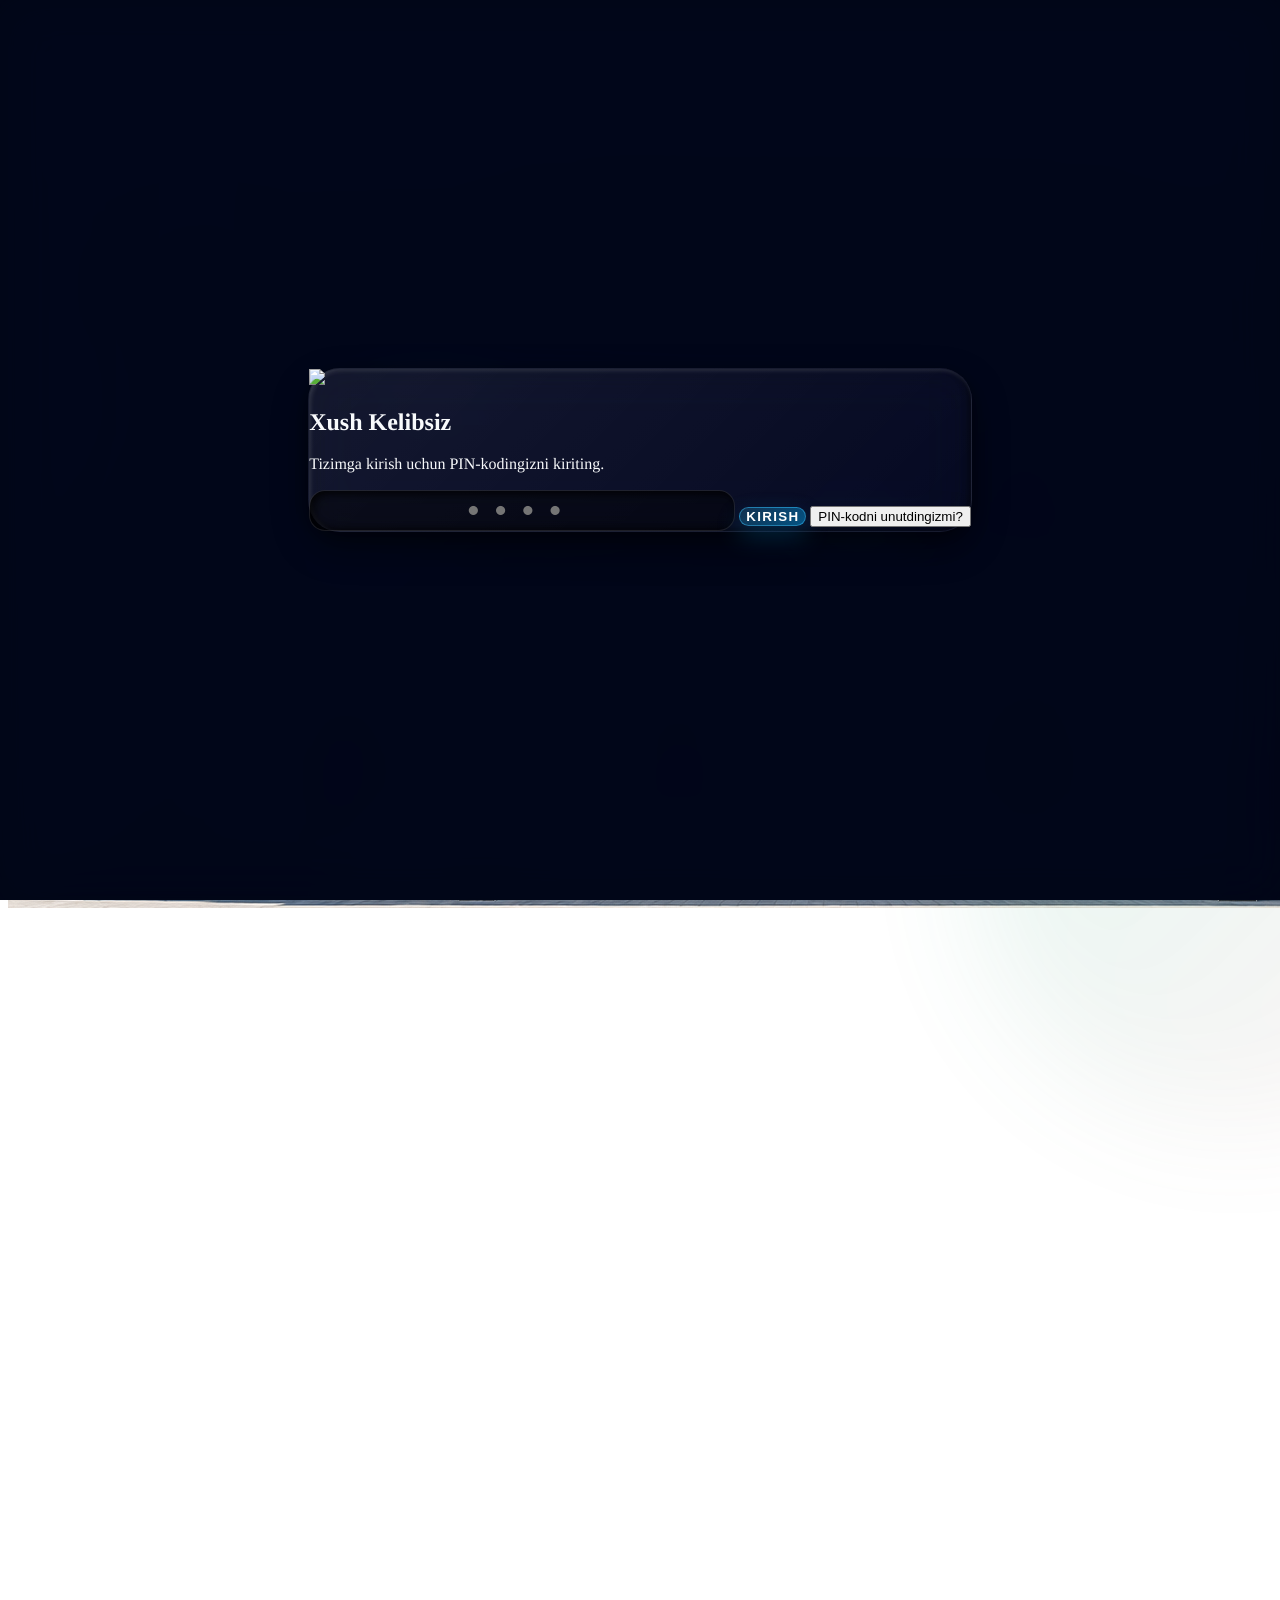
==== commit c99a764c: "Update index.html" ====
--- a/index.html
+++ b/index.html
@@ -116,9 +116,7 @@
             <i data-lucide="shield-plus" class="w-16 h-16 mx-auto mb-4 text-emerald-400"></i>
             <h2 class="text-xl font-black mb-2 uppercase tracking-widest text-white">Xavfsizlik</h2>
             <p class="text-xs text-zinc-400 font-bold mb-6">Kelgusi kirishlar uchun 4 ta raqamli ixtiyoriy PIN-kod o'rnating.</p>
-            
             <input type="password" id="new-pin-input" inputmode="numeric" pattern="[0-9]*" maxlength="4" placeholder="••••" class="pin-input w-full py-4 mb-6">
-            
             <button onclick="saveNewPin()" class="btn-bot w-full py-4 bg-gradient-to-r from-emerald-500/20 to-emerald-600/60 border-emerald-500/50 shadow-[0_10px_25px_rgba(16,185,129,0.3)]">
                 O'RNATISH <i data-lucide="arrow-right" class="inline w-4 h-4 ml-1"></i>
             </button>
@@ -132,9 +130,7 @@
             </div>
             <h2 class="text-lg font-black mb-1 uppercase tracking-widest text-white" id="verify-user-name">Xush Kelibsiz</h2>
             <p class="text-xs text-zinc-400 font-bold mb-6">Tizimga kirish uchun PIN-kodingizni kiriting.</p>
-            
             <input type="password" id="verify-pin-input" inputmode="numeric" pattern="[0-9]*" maxlength="4" placeholder="••••" class="pin-input w-full py-4 mb-6">
-            
             <button onclick="verifyExistingPin()" class="btn-bot w-full py-4">
                 KIRISH <i data-lucide="unlock" class="inline w-4 h-4 ml-1"></i>
             </button>
@@ -144,7 +140,6 @@
         </div>
     </div>
 
-
     <div class="fixed inset-0 z-[-2] bg-slate-950">
         <img src="./rasmlar/fon.png" class="w-full h-full object-cover opacity-30 object-center">
     </div>
@@ -152,34 +147,24 @@
     <div class="absolute inset-0 flex flex-col md:flex-row z-10 overflow-hidden" id="main-app-container">
 
         <div class="w-full md:w-64 shrink-0 flex flex-col justify-between glass-header-sidebar border-t md:border-t-0 md:border-r border-white/10 order-last md:order-first z-50 shadow-[0_-10px_30px_rgba(0,0,0,0.5)] md:shadow-none pt-2 md:pt-0" style="padding-bottom: max(env(safe-area-inset-bottom), 16px);">
-            
             <div class="hidden md:flex h-20 items-center justify-center gap-3 border-b border-white/10 px-4 shrink-0">
                 <img src="./rasmlar/logo.png" class="h-10 w-10 rounded-full object-cover bg-white shadow-[0_0_15px_rgba(56,189,248,0.2)]">
                 <span class="font-black tracking-widest uppercase text-sm drop-shadow-md">Orzu Education</span>
             </div>
             
             <div class="flex-1 grid grid-cols-4 md:flex md:flex-col w-full px-1 md:px-4 py-1 md:py-6 gap-1.5 md:gap-2 items-center md:items-stretch overflow-hidden md:overflow-y-auto minimal-scroll">
-                
                 <button onclick="app.openTab('tab-dashboard', this)" class="menu-item active bg-white/10 flex flex-col md:flex-row items-center justify-center md:justify-start w-full py-2.5 md:p-3.5 rounded-xl font-bold uppercase tracking-widest transition-all text-white">
-                    <i data-lucide="layout-dashboard" class="w-5 h-5 md:w-4 md:h-4 mb-1 md:mb-0 md:mr-3 opacity-80"></i> 
-                    <span class="text-[9px] md:text-xs text-center leading-tight">Asosiy</span>
+                    <i data-lucide="layout-dashboard" class="w-5 h-5 md:w-4 md:h-4 mb-1 md:mb-0 md:mr-3 opacity-80"></i> <span class="text-[9px] md:text-xs text-center leading-tight">Asosiy</span>
                 </button>
-                
                 <button onclick="app.openTab('tab-schedules', this)" class="menu-item flex flex-col md:flex-row items-center justify-center md:justify-start w-full py-2.5 md:p-3.5 rounded-xl font-bold uppercase tracking-widest hover:bg-white/5 transition-all text-zinc-400 hover:text-white">
-                    <i data-lucide="calendar-days" class="w-5 h-5 md:w-4 md:h-4 mb-1 md:mb-0 md:mr-3 opacity-80"></i> 
-                    <span class="text-[9px] md:text-xs text-center leading-tight">Jadvallar</span>
+                    <i data-lucide="calendar-days" class="w-5 h-5 md:w-4 md:h-4 mb-1 md:mb-0 md:mr-3 opacity-80"></i> <span class="text-[9px] md:text-xs text-center leading-tight">Jadvallar</span>
                 </button>
-                
                 <button onclick="app.openTab('tab-videolessons', this)" class="menu-item flex flex-col md:flex-row items-center justify-center md:justify-start w-full py-2.5 md:p-3.5 rounded-xl font-bold uppercase tracking-widest hover:bg-white/5 transition-all text-zinc-400 hover:text-white">
-                    <i data-lucide="play-circle" class="w-5 h-5 md:w-4 md:h-4 mb-1 md:mb-0 md:mr-3 opacity-80"></i> 
-                    <span class="text-[9px] md:text-xs text-center leading-tight">Videolar</span>
+                    <i data-lucide="play-circle" class="w-5 h-5 md:w-4 md:h-4 mb-1 md:mb-0 md:mr-3 opacity-80"></i> <span class="text-[9px] md:text-xs text-center leading-tight">Videolar</span>
                 </button>
-                
                 <button onclick="app.openTab('tab-certificates', this)" class="menu-item flex flex-col md:flex-row items-center justify-center md:justify-start w-full py-2.5 md:p-3.5 rounded-xl font-bold uppercase tracking-widest hover:bg-white/5 transition-all text-zinc-400 hover:text-white">
-                    <i data-lucide="award" class="w-5 h-5 md:w-4 md:h-4 mb-1 md:mb-0 md:mr-3 opacity-80"></i> 
-                    <span class="text-[9px] md:text-xs text-center leading-tight">Sertifikat</span>
+                    <i data-lucide="award" class="w-5 h-5 md:w-4 md:h-4 mb-1 md:mb-0 md:mr-3 opacity-80"></i> <span class="text-[9px] md:text-xs text-center leading-tight">Sertifikat</span>
                 </button>
-
             </div>
 
             <div class="px-4 pb-6 pt-4 hidden md:block shrink-0 border-t border-white/10">
@@ -202,7 +187,13 @@
                         <input type="text" id="global-search" placeholder="Platformadan qidirish..." class="bg-black/40 border border-white/10 w-full py-2.5 pl-12 pr-4 text-sm outline-none transition-all text-white">
                     </div>
                 </div>
+                
                 <div class="flex items-center gap-3">
+                    <button id="music-toggle-btn" class="w-8 h-8 md:w-10 md:h-10 rounded-full bg-sky-500/20 text-sky-400 flex items-center justify-center border border-sky-500/30 transition-all hover:scale-105 shadow-[0_0_15px_rgba(56,189,248,0.2)] relative overflow-hidden group">
+                        <div class="absolute inset-0 bg-white/10 translate-y-full group-hover:translate-y-0 transition-transform duration-300 ease-in-out"></div>
+                        <i data-lucide="volume-x" id="music-icon" class="w-4 h-4 md:w-5 md:h-5 relative z-10 transition-colors"></i>
+                    </button>
+
                     <div class="flex items-center gap-2 px-3 py-1.5 md:px-4 md:py-2 rounded-full border border-white/10 bg-black/20">
                         <img src="./rasmlar/logo.png" class="h-6 w-6 md:h-7 md:w-7 rounded-full object-cover bg-white">
                         <span class="text-[10px] md:text-xs font-bold uppercase tracking-widest text-white" id="ui-username">O'quvchi</span>
@@ -214,7 +205,6 @@
             </div>
             
             <div class="flex-1 overflow-y-auto minimal-scroll p-4 md:p-8 lg:px-12 relative z-0">
-                
                 <div id="tab-dashboard" class="tab-content animate__animated animate__fadeIn pb-12 md:pb-10">
                     <h2 class="text-lg md:text-xl font-black uppercase tracking-widest mb-4 md:mb-6 pb-3 border-b border-white/10 flex items-center gap-2 text-sky-400">
                         <i data-lucide="building-2" class="w-5 h-5 md:w-6 md:h-6"></i> Markaz Haqida
@@ -317,7 +307,6 @@
                         <p class="text-xs md:text-sm font-bold uppercase tracking-widest opacity-50 text-center">Sertifikat moduli yuklanmoqda...</p>
                     </div>
                 </div>
-                
             </div>
         </div>
     </div>
@@ -329,13 +318,53 @@
     <script src="js/features/certificates.js"></script>
 
     <script>
-        // O'ZINGIZNING BOT USERNAME'INI SHU YERGA YOZING
         const TELEGRAM_BOT_URL = "https://t.me/Ozingizning_bot_username_ni_yozing"; 
-        const INACTIVITY_LIMIT = 30 * 60 * 1000; // 30 daqiqa harakatsiz qolsa qulflanadi
-
-        function openTelegramBot() {
-            window.open(TELEGRAM_BOT_URL, '_blank');
-        }
+        const INACTIVITY_LIMIT = 30 * 60 * 1000; 
+
+        // ================= Musiqa Mantiq =================
+        const bgMusic = new Audio('./Measured_Progress.mp3');
+        bgMusic.loop = true;
+        bgMusic.volume = 0.4;
+        let isMusicPlaying = false;
+        let userMuted = false;
+
+        function toggleMusic() {
+            const btn = document.getElementById('music-toggle-btn');
+            const icon = document.getElementById('music-icon');
+            
+            if (isMusicPlaying) {
+                bgMusic.pause();
+                isMusicPlaying = false;
+                userMuted = true;
+                icon.setAttribute('data-lucide', 'volume-x');
+                icon.classList.remove('animate-pulse', 'text-emerald-400');
+                btn.classList.remove('shadow-[0_0_20px_rgba(16,185,129,0.4)]', 'border-emerald-500/50', 'bg-emerald-500/20');
+                btn.classList.add('shadow-[0_0_15px_rgba(56,189,248,0.2)]', 'border-sky-500/30', 'bg-sky-500/20', 'text-sky-400');
+            } else {
+                bgMusic.play().catch(e => console.log('Autoplay blocked:', e));
+                isMusicPlaying = true;
+                userMuted = false;
+                icon.setAttribute('data-lucide', 'volume-2');
+                icon.classList.add('animate-pulse', 'text-emerald-400');
+                btn.classList.remove('shadow-[0_0_15px_rgba(56,189,248,0.2)]', 'border-sky-500/30', 'bg-sky-500/20', 'text-sky-400');
+                btn.classList.add('shadow-[0_0_20px_rgba(16,185,129,0.4)]', 'border-emerald-500/50', 'bg-emerald-500/20');
+            }
+            if(window.lucide) window.lucide.createIcons();
+        }
+
+        document.getElementById('music-toggle-btn').addEventListener('click', toggleMusic);
+
+        // Mutlaq Notification Bar tozalash (Background/Tab yopilganda o'chadi)
+        document.addEventListener('visibilitychange', () => {
+            if (document.hidden) {
+                if (isMusicPlaying) bgMusic.pause();
+            } else {
+                if (isMusicPlaying && !userMuted) bgMusic.play().catch(e => {});
+            }
+        });
+
+        // ================= Qulf Mantiq =================
+        function openTelegramBot() { window.open(TELEGRAM_BOT_URL, '_blank'); }
 
         function hideAllAuthScreens() {
             document.getElementById('auth-lock-screen').classList.add('hidden');
@@ -347,28 +376,24 @@
             hideAllAuthScreens();
             localStorage.setItem('ORZU_Last_Active', new Date().getTime());
             
-            // Xavfsizlik maqsadida har marta bosilganda vaqtni yangilab turamiz
-            document.addEventListener('click', () => {
-                localStorage.setItem('ORZU_Last_Active', new Date().getTime());
-            }, {passive: true});
-            document.addEventListener('touchstart', () => {
-                localStorage.setItem('ORZU_Last_Active', new Date().getTime());
-            }, {passive: true});
+            // Tizimga muvaffaqiyatli kirgach musiqani avtomatik yoqishga harakat qilamiz
+            if (!isMusicPlaying && !userMuted) {
+                toggleMusic();
+            }
+            
+            document.addEventListener('click', () => localStorage.setItem('ORZU_Last_Active', new Date().getTime()), {passive: true});
+            document.addEventListener('touchstart', () => localStorage.setItem('ORZU_Last_Active', new Date().getTime()), {passive: true});
         }
 
         function saveNewPin() {
             const pin = document.getElementById('new-pin-input').value;
-            if(pin.length !== 4) {
-                return Swal.fire({title: 'Xato', text: 'PIN-kod 4 ta raqamdan iborat bo\'lishi kerak!', icon: 'warning', background: '#0f172a', color: '#fff'});
-            }
+            if(pin.length !== 4) return Swal.fire({title: 'Xato', text: 'PIN-kod 4 ta raqamdan iborat bo\'lishi kerak!', icon: 'warning', background: '#0f172a', color: '#fff'});
+            
             localStorage.setItem('ORZU_User_PIN', pin);
-            
             Swal.fire({
                 title: 'Ajoyib!', text: 'PIN-kod saqlandi. Xush kelibsiz!', icon: 'success', 
                 timer: 1500, showConfirmButton: false, background: '#0f172a', color: '#fff'
-            }).then(() => {
-                grantAccess();
-            });
+            }).then(() => { grantAccess(); });
         }
 
         function verifyExistingPin() {
@@ -377,7 +402,7 @@
             
             if(enteredPin === savedPin) {
                 grantAccess();
-                document.getElementById('verify-pin-input').value = ''; // tozalab qo'yamiz
+                document.getElementById('verify-pin-input').value = ''; 
             } else {
                 Swal.fire({title: 'Xato', text: 'PIN-kod noto\'g\'ri!', icon: 'error', background: '#0f172a', color: '#fff'});
                 document.getElementById('verify-pin-input').value = '';
@@ -399,7 +424,6 @@
             });
         }
 
-        // Dastur ishga tushganda Xavfsizlikni tekshirish
         function checkAuthStatus() {
             const urlParams = new URLSearchParams(window.location.search);
             const urlToken = urlParams.get('token');
@@ -409,44 +433,29 @@
 
             hideAllAuthScreens();
 
-            // 1. Yangi havola orqali kelyaptimi?
             if (urlToken) {
                 localStorage.setItem('ORZU_User_Token', urlToken);
-                // URL dan tokenni o'chirib tashlaymiz (Chiroyli ko'rinishi va birov nusxalab olmasligi uchun)
                 window.history.replaceState({}, document.title, window.location.pathname);
-                
-                // Endi 4 xonali parol qo'yishini so'raymiz
                 document.getElementById('pin-setup-screen').classList.remove('hidden');
             } 
-            // 2. Umuman ro'yxatdan o'tmaganmi? (Token yo'q)
             else if (!savedToken) {
                 document.getElementById('auth-lock-screen').classList.remove('hidden');
             } 
-            // 3. Token bor, lekin PIN qo'ymay chiqib ketgan bo'lsa
             else if (savedToken && !savedPin) {
                 document.getElementById('pin-setup-screen').classList.remove('hidden');
             } 
-            // 4. Token va PIN bor. Faollik vaqtini tekshiramiz.
             else {
                 const now = new Date().getTime();
                 if (lastActive && (now - parseInt(lastActive)) > INACTIVITY_LIMIT) {
-                    // Uzoq vaqt kirmagan, qulfni ko'rsatamiz
                     document.getElementById('pin-verify-screen').classList.remove('hidden');
                 } else {
-                    // Yaqinda kirgan ekan, to'g'ridan-to'g'ri o'tkazamiz
-                    grantAccess();
+                    grantAccess(); // O'z vaqtida qaytib kelgan foydalanuvchini musiqa bilan qarshi olamiz
                 }
             }
         }
 
-        // Logout funksiyasini qayta yozamiz (Magic Link mantiqiga moslab)
-        if(window.app) {
-            window.app.logout = function() {
-                resetAccountLocally();
-            }
-        }
-
-        // Barcha UI yuklangach, tekshiruvni boshlaymiz
+        if(window.app) window.app.logout = function() { resetAccountLocally(); }
+
         window.addEventListener('DOMContentLoaded', () => {
             if(window.lucide) window.lucide.createIcons();
             checkAuthStatus();
